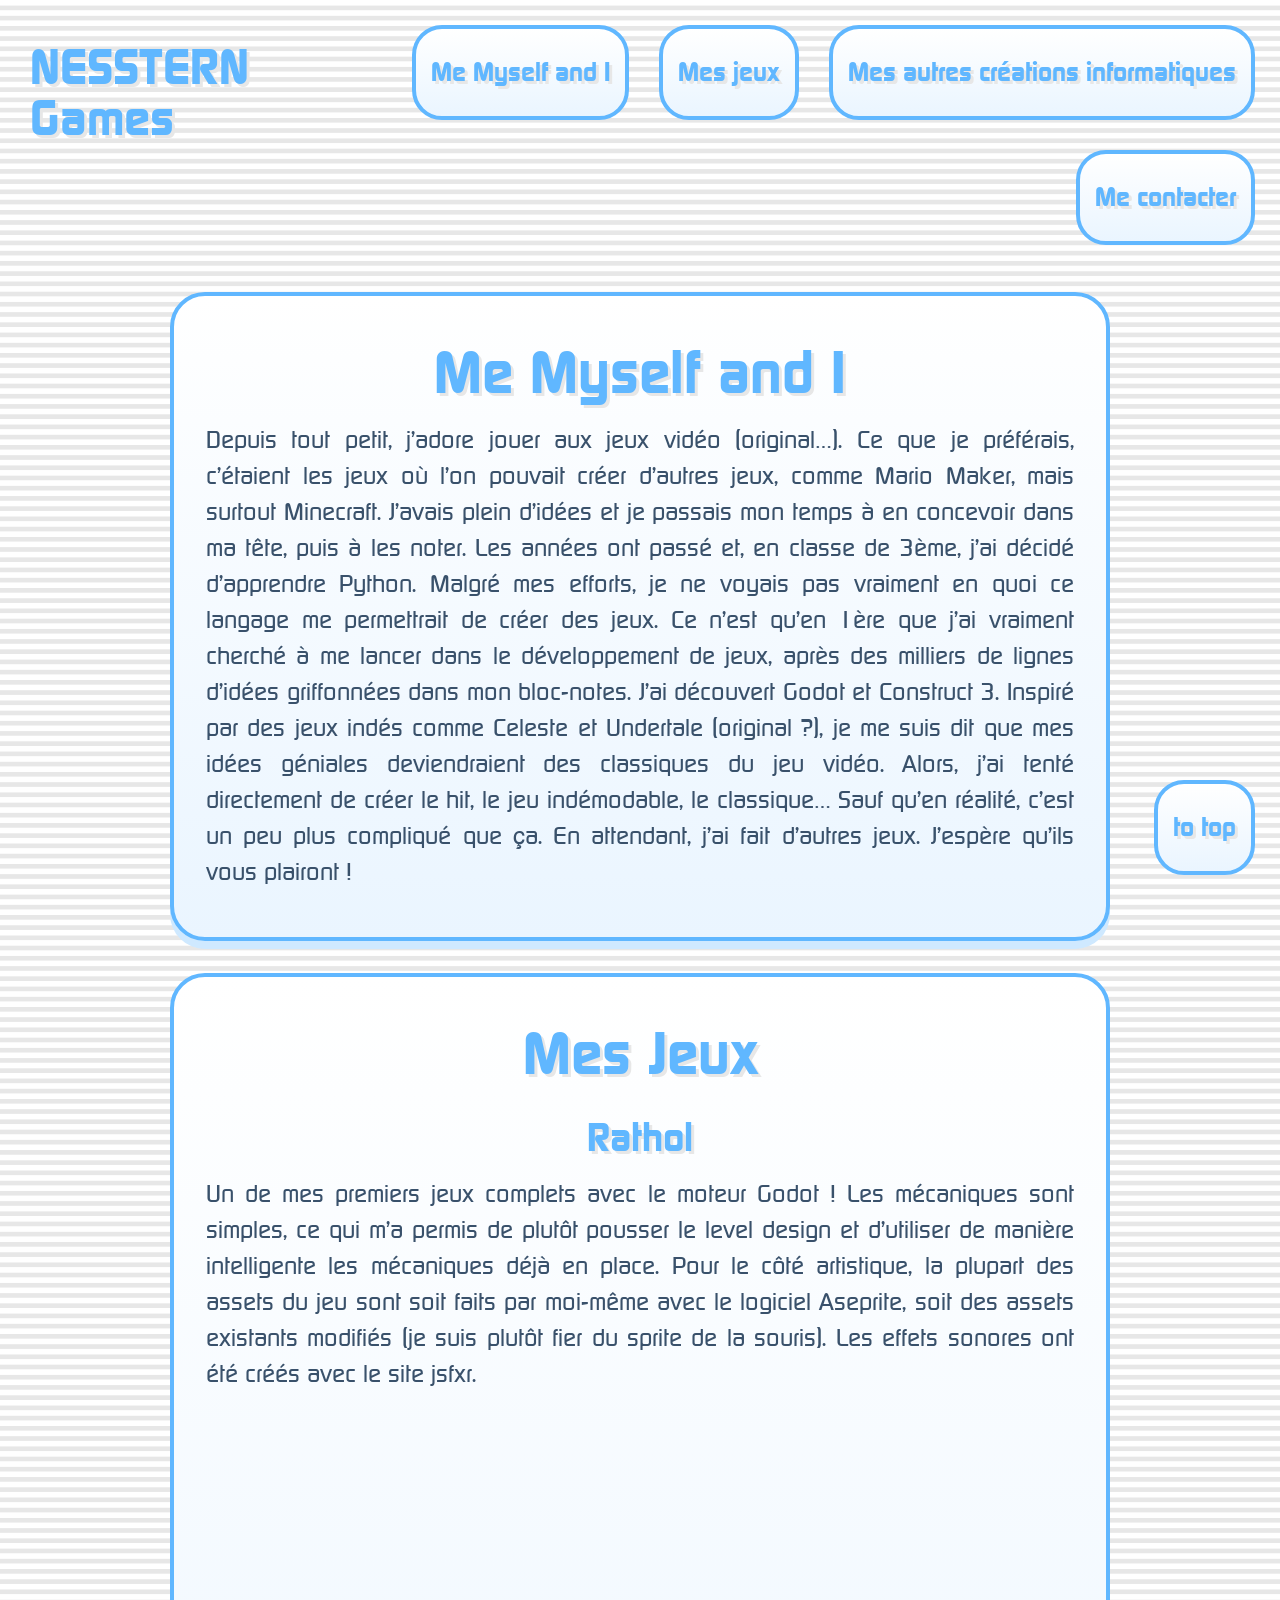
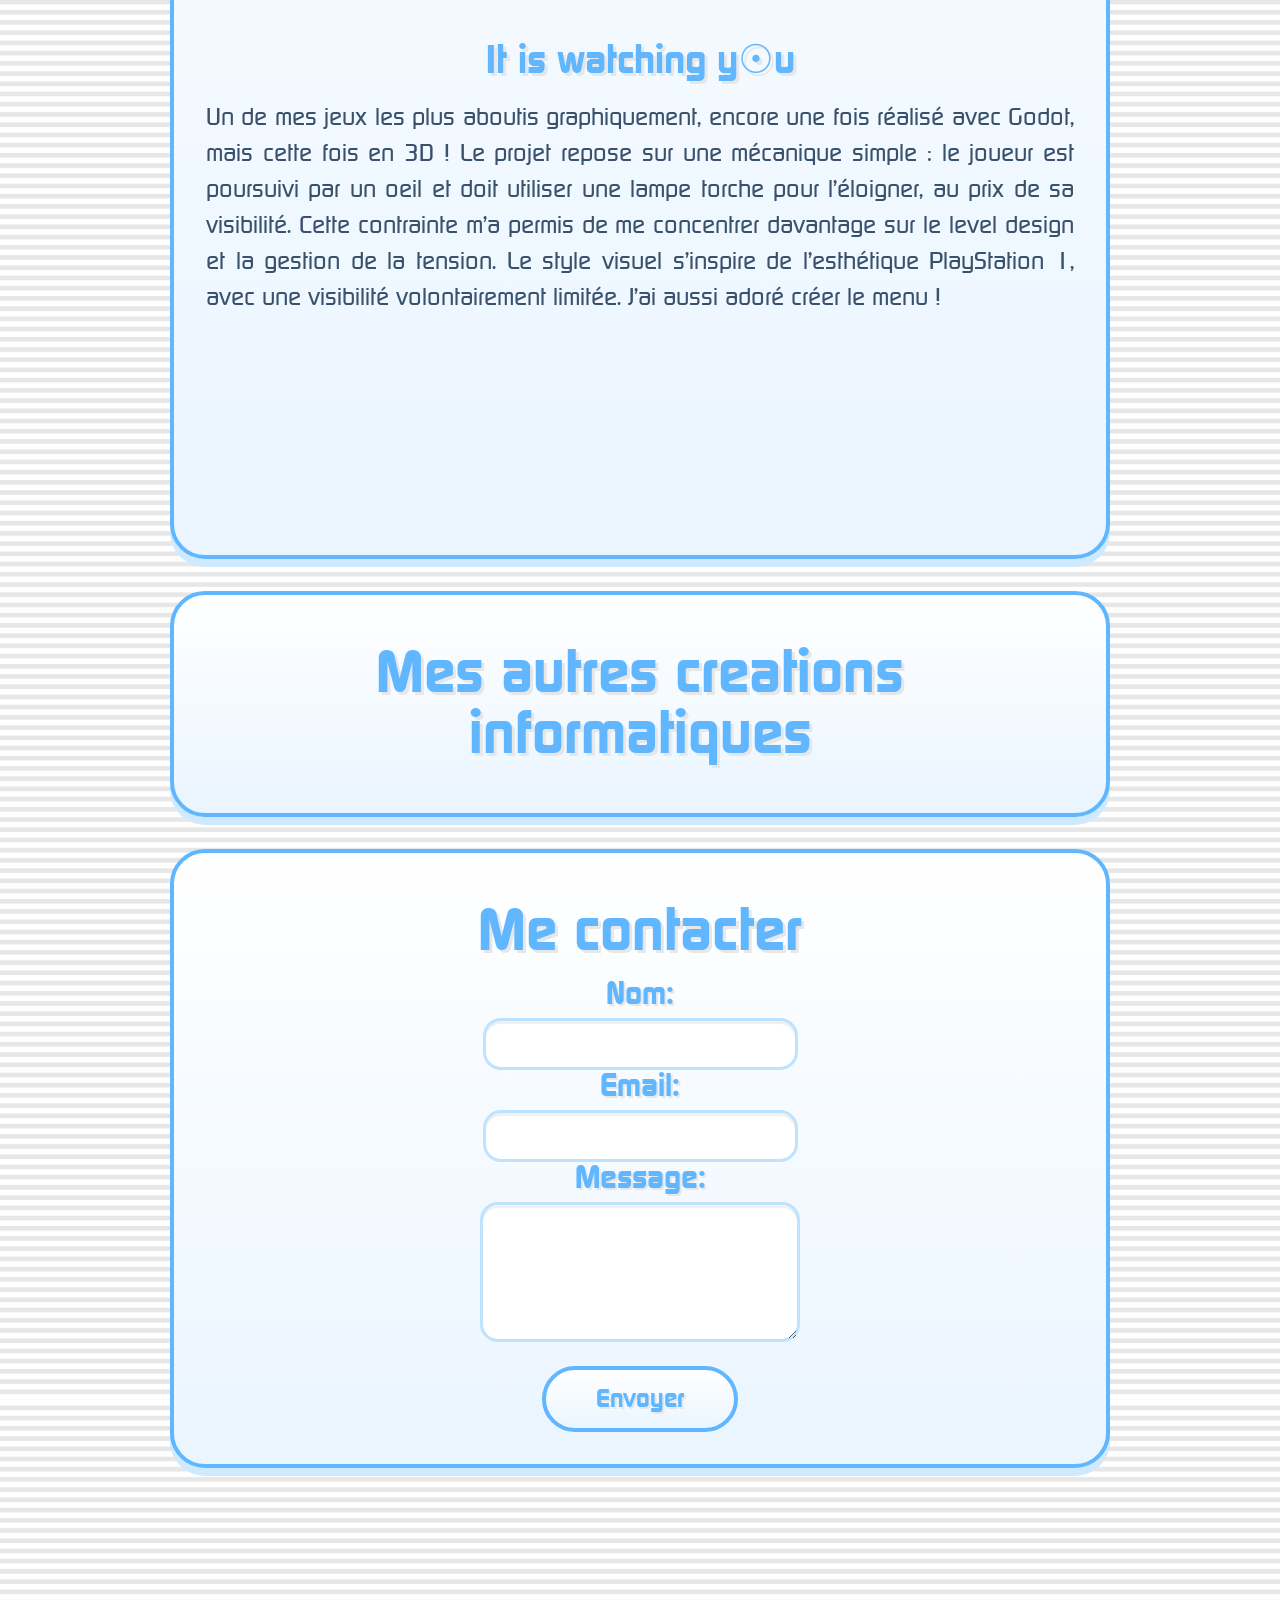
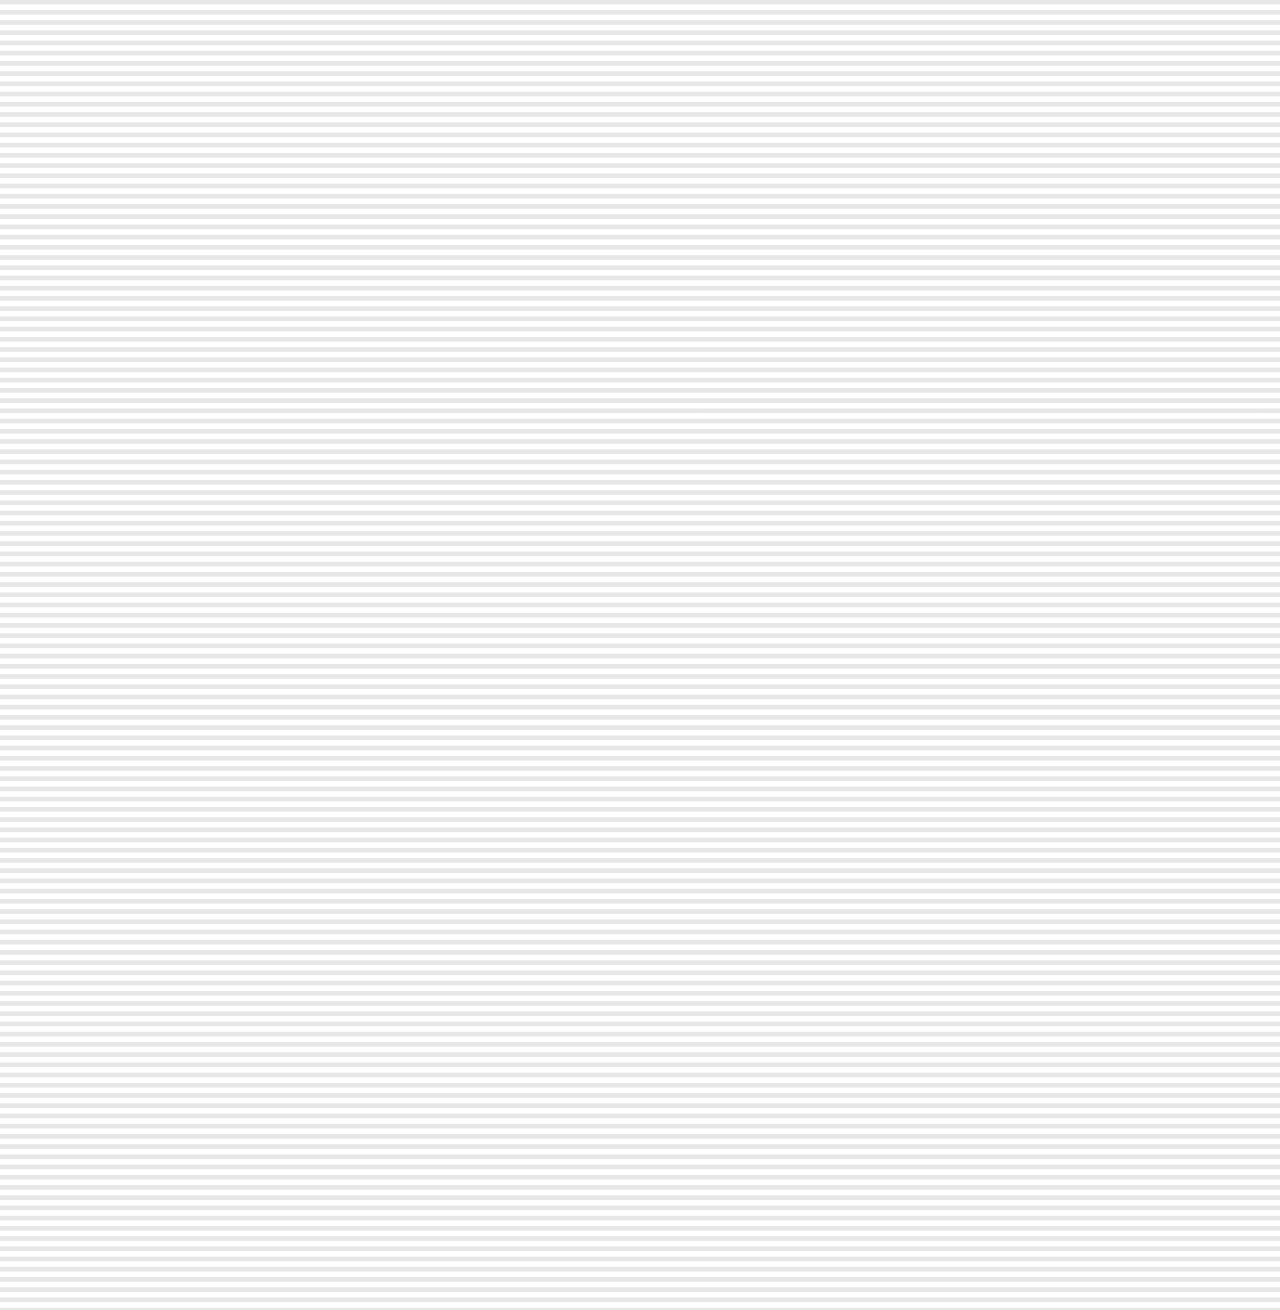
==== index.html @ e477e2e2 "Centered H3" ====
<!DOCTYPE html>
<html>
<head>
	<title>NESSTERN Games</title>
	<link href="amoeba.css" rel="stylesheet" type="text/css" media="all">
	<meta name="viewport" content="width=device-width, initial-scale=1">
	<link rel="icon" type="x-icon" href="Assets/Favicon/favicon (1).ico">
	<meta charset="utf-8">
</head>



<body>

<header id="top">

<div>NESSTERN Games</div>

<nav>
	<a href="#Me-Myself-and-I">Me Myself and I</a>
	<a href="#mes-jeux">Mes jeux</a>
	<a href="#autres-creations">Mes autres créations informatiques</a>
	<a href="#me_contacter">Me contacter</a> 
</nav>

</header>



<main>


<section id="Me-Myself-and-I"> 

	<h1>Me Myself and I</h1>
	
	<p>Depuis tout petit, j’adore jouer aux jeux vidéo (original…). Ce que je préférais, c’étaient les jeux où l’on pouvait créer d’autres jeux, comme Mario Maker, mais surtout Minecraft. J’avais plein d’idées et je passais mon temps à en concevoir dans ma tête, puis à les noter.
Les années ont passé et, en classe de 3ème, j’ai décidé d’apprendre Python. Malgré mes efforts, je ne voyais pas vraiment en quoi ce langage me permettrait de créer des jeux. Ce n’est qu’en 1ère que j’ai vraiment cherché à me lancer dans le développement de jeux, après des milliers de lignes d’idées griffonnées dans mon bloc-notes.
J’ai découvert Godot et Construct 3. Inspiré par des jeux indés comme Celeste et Undertale (original ?), je me suis dit que mes idées géniales deviendraient des classiques du jeu vidéo. Alors, j’ai tenté directement de créer le hit, le jeu indémodable, le classique… Sauf qu’en réalité, c’est un peu plus compliqué que ça.
En attendant, j’ai fait d’autres jeux. J’espère qu’ils vous plairont !
</p>
	
</section>

<section id="mes-jeux">

	<h1>Mes Jeux</h1>

	<div class="mes-jeux-contenu">

		<div>
			<h3>Rathol</h3>
			<p>
				Un de mes premiers jeux complets avec le moteur Godot ! 
				Les mécaniques sont simples, ce qui m’a permis de plutôt pousser le level design et 
				d’utiliser de manière intelligente les mécaniques déjà en place. Pour le côté artistique, 
				la plupart des assets du jeu sont soit faits par moi-même avec le logiciel Aseprite, 
				soit des assets existants modifiés (je suis plutôt fier du sprite de la souris). Les effets sonores ont été créés avec le site jsfxr.

			</p>
		</div>
		
		<div class="zone-iframe">
			<iframe frameborder="0"
				src="https://itch.io/embed/4174439?linkback=true&amp;border_width=4&amp;fg_color=39516b&amp;link_color=60B7FF&amp;border_color=60B7FF" 
				width="558" 
				height="173">
				<a href="https://nesstern.itch.io/test-horror">It is watching y☉u by NESSTERN</a></iframe>
			</iframe>
		
		</div>
		<div>
			<h3>It is watching y☉u</h3>
			<p>
				Un de mes jeux les plus aboutis graphiquement, encore une fois réalisé avec Godot, mais cette fois en 3D !
				Le projet repose sur une mécanique simple : le joueur est poursuivi par un oeil et doit utiliser une lampe torche pour l’éloigner, 
				au prix de sa visibilité. Cette contrainte m’a permis de me concentrer davantage sur le level design et la gestion de la tension. 
				Le style visuel s’inspire de l’esthétique PlayStation 1, avec une visibilité volontairement limitée. J’ai aussi adoré créer le menu !
			</p>
		</div>
		
		<div class="zone-iframe">
			<iframe frameborder="0" 
			src="https://itch.io/embed/4100486?linkback=true&amp;border_width=4&amp;fg_color=39516b&amp;link_color=60B7FF&amp;border_color=60B7FF" 
			width="558" 
			height="173">
			<a href="https://nesstern.itch.io/test-horror">It is watching y☉u by NESSTERN</a></iframe>
		</div>


	</div>


</section>

<section id="autres-creations">
	<h1>Mes autres creations informatiques</h1>



</section>

<section id="me_contacter">
	<h1>Me contacter</h1>
	<!-- modify this form HTML and place wherever you want your form -->
	<form
	action="https://formspree.io/f/xojnvwyr"
	method="POST"
	>
	<label>
		Nom:
		<input type="nom" name="nom" autocomplete="off">
	</label>
	<label>
		Email:
		<input type="email" name="email" autocomplete="off">
	</label>
	<label>
		Message:
		<textarea type="message" name="message"></textarea>
	</label>
	<!-- your other form fields go here -->
	<button type="submit">Envoyer</button>
	</form>
</section>

<div class="up"><a href="#top">to top</a></div>


</body>
</html>
---- amoeba.css ----
/* =========================
   FONTS
========================= */

@font-face {
	font-family: "WII_bold";
	src: url("Assets/Fonts/contb.ttf") format("opentype");
}

@font-face {
	font-family: "WII_medium";
	src: url("Assets/Fonts/contm.ttf") format("opentype");
}

@font-face {
	font-family: "WII_small";
	src: url("Assets/Fonts/contl.ttf") format("opentype");
}

@font-face {
	font-family: "Crystal";
	src: url("Assets/Fonts/Crystal Radio Kit.otf") format("opentype");
}


/* =========================
   GLOBAL / RESET
========================= */

* {
	box-sizing: border-box;
}

html {
	scroll-behavior: smooth;
}

body {
	margin: 0;
	padding: 0;
	min-height: 500vh;

	font-family: "WII_medium", serif;
	color: #39516b;
	text-align: justify;

	background-color: #fefaf7;
	background-image: url("Assets/Backgrounds/css-pattern-by-magicpattern (4).png");

	cursor: url("Assets/Cursors/Normal Select.cur"), pointer;
}

img {
	max-width: 100%;
	transition: transform 0.2s ease;
}

img:hover {
	transform: scale(1.25);
}



/* =========================
   SCROLLBAR
========================= */

*::-webkit-scrollbar {
	display: none;
	width: 15px;
	cursor: url("Assets/Cursors/Diagonal Resize 1.cur"), pointer;
}

*::-webkit-scrollbar-track {
	background: #f2f2f2;
}

*::-webkit-scrollbar-thumb {
	background-color: #60B7FF;
}

.zone-iframe iframe {
    cursor: url("Assets/Cursors/Normal\ Select.cur"), auto;
}

/* =========================
   LAYOUT
========================= */

main {
	margin: 10px auto;
	max-width: 60rem;
}

header {
	display: flex;
	justify-content: space-between;
	margin: 10px;
	max-width: calc(100% - 20px);

	font-family: "WII_bold";
	font-size: 50px;
	font-weight: normal;
	color: #60B7FF;
}

header div {
	margin: 32.5px 10px 0 20px;
	text-shadow: 3px 3px #e7e7e7;
}

nav {
	display: flex;
	flex-wrap: wrap;
	justify-content: flex-end;
	text-align: right;
}

footer {
	margin: 2rem;
	padding: 5px 10px;
	font-size: 0.8em;
	text-align: center;
}

.mes-jeux-contenu {
    display: flex;
    flex-direction: column;
    align-items: center; /* Centre horizontalement */
    gap: 20px; /* Espacement entre les éléments */
}

.zone-iframe {
    display: flex;
    justify-content: center; /* Centre horizontalement l'iframe */
    width: 100%;
}

.zone-iframe iframe {
    display: block; /* Évite les espaces en bas */
}


/* =========================
   SECTIONS – WII CHANNEL CARD
========================= */

section {
	margin: 2em auto;
	padding: 2rem;
	max-width: calc(100% - 20px);
	border-radius: 35px;
	background: linear-gradient(to bottom, #ffffff, #eaf5ff);
	border: 4px solid #60B7FF;

	box-shadow:
		0 8px 0 #cfe9ff,
		inset 0 2px 0 #ffffff;

	transition: transform 0.2s ease, box-shadow 0.2s ease;
}

section:hover {
	transform: translateY(-4px);
	box-shadow:
		0 12px 0 #cfe9ff,
		inset 0 2px 0 #ffffff;
}


form {
	cursor: url(Assets/Cursors/Handwriting.cur);
}

/* =========================
   NAV / BUTTONS
========================= */

nav a,
.up a {
	
	display: block;
	margin: 15px;
	padding: 30px 15px;

	font-family: "WII_bold";
	font-size: 26.5px;
	text-decoration: none;
	color: #60B7FF;

	border-radius: 30px;
	border: 4px solid #60B7FF;
	background: linear-gradient(to bottom, #ffffff, #eaf5ff);

	text-shadow: 3px 3px #e7e7e7;

	cursor: url("Assets/Cursors/Help Select.cur"), pointer;
}


.up {
	position: fixed;
	bottom: 10px;
	right: 10px;
}


.up a {
	cursor: url("Assets/Cursors/Alternate Select.cur"), pointer;
}

.up:active, nav a:active{
	transform: translateY(4px);
}


/* =========================
   TYPOGRAPHY
========================= */

h1, h2, h3, h4, h5, h6,
p, table, details, cite, pre, blockquote {
	margin: 1rem 0;
}

h1, h2, h3 {
	font-family: "WII_bold";
	font-weight: normal;
	color: #60B7FF;
	text-shadow: 3px 3px #e7e7e7;
}

h1 {
	font-size: 3.75em;
	text-align: center;
}

h2 {
	font-size: 3em;
	color: #39516b;
}

h3 { font-size: 2.5em; text-align: center;}
h4 { font-size: 1.5em; }
h5 { font-size: 1.25em; }
h6 { font-size: 1em; }

p, ul, ol, dl, table {
	font-family: "WII_medium";
	font-size: 1.5rem;
	line-height: 1.5;
}

a {
	font-size: 1.25em;
	color: #39516b;
	padding: 2px 4px;
	cursor: url("Assets/Cursors/Help Select.cur"), pointer;
}

a:hover {
	background: #60B7FF;
	color: #ffffff;
	text-shadow: 3px 3px #60B7FF;
}


/* =========================
   LISTS
========================= */

ul, ol {
	margin: 1rem 0 1rem 1.5rem;
}

ul ul,
ol ol {
	margin-left: 2rem;
}

dt {
	padding: 0.25rem 0.5rem;
	color: #ffffff;
	background: linear-gradient(to right, #39516b, #f2f2f2);
}

dd {
	padding: 1rem;
}


/* =========================
   CONTENT ELEMENTS
========================= */

#mes-jeux,
#Me-Myself-and-I,
#top,
#autres-creations,
#me_contacter {
	scroll-margin-top: 20px;
}

blockquote {
	padding-left: 1rem;
	border-left: 3px solid #39516b;
}

cite {
	display: block;
	text-align: right;
}

code, pre {
	background-color: #39516b;
	color: #f2f2f2;
}

code {
	padding: 2px 4px;
	font-family: "Courier New", monospace;
}

pre {
	padding: 1em;
	overflow-x: auto;
}

details {
	padding: 1em;
	border: 1px solid #7d7d7d;
}

details p {
	margin: 0.5rem 0 0 2rem;
}


/* =========================
   FLEX GRID
========================= */

.flex-box {
	display: flex;
	flex-wrap: wrap;
	align-items: flex-start;
	margin: 0 auto;
	padding: 0;
}

.flex-box section {
	margin: 1em;
}

.full { flex: 1 1 100%; }
.half { flex: 1 1 calc(50% - 2em); }
.third { flex: 1 1 calc(33% - 2em); }
.twothird { flex: 1 1 calc(66% - 2em); }
.quarter { flex: 1 1 calc(25% - 2em); }
.threequarter { flex: 1 1 calc(75% - 2em); }


/* =========================
   JEU
========================= */



#me_contacter form {
	display: flex;
	flex-direction: column;
	align-items: center; /* centre tous les labels et le bouton */
}

#me_contacter label {
	cursor: url("Assets/Cursors/Normal\ Select.cur"), auto;
	display: flex;
	flex-direction: column; /* empile le texte du label au-dessus du champ */
	align-items: center;    /* centre horizontalement les champs */
	gap: 0.1rem;

	font-family: "WII_bold";
	font-size: 2rem;
	color: #60B7FF;
	text-shadow: 2px 2px #e7e7e7;
}

#me_contacter input,
#me_contacter textarea {
	cursor: url("Assets/Cursors/Handwriting.cur"), auto;
	width: 150%;       /* largeur uniforme */
	max-width: 400px; /* limite sur grand écran */
	margin-top: 0.4rem;
	padding: 12px 16px;

	border-radius: 18px;
	border: 3px solid #bfe3ff;
	background-color: #ffffff;

	font-family: "WII_medium";
	font-size: 1.1rem;
	color: #39516b;

	box-shadow: inset 0 3px 0 #f0f0f0;
	outline: none;
}

#me_contacter textarea {
	resize: vertical;
	min-height: 140px;
}


#me_contacter input:focus,
#me_contacter textarea:focus {
	cursor: url("Assets/Cursors/Text\ Select.cur"), auto;
	border-color: #60B7FF;
	box-shadow:
		inset 0 3px 0 #f0f0f0,
		0 0 0 3px #cfe9ff;
}



#me_contacter button {
	margin: 1.5rem auto 0;
	padding: 16px 50px;

	border-radius: 40px;
	border: 4px solid #60B7FF;

	background: linear-gradient(to bottom, #ffffff, #eaf5ff);

	font-family: "WII_bold";
	font-size: 1.6rem;
	color: #60B7FF;
	text-shadow: 2px 2px #e7e7e7;

	cursor: url("Assets/Cursors/cursor.cur"), auto;

}



#me_contacter button:active {
	transform: translateY(4px);
}

#me_contacter button:hover {
	background: #60B7FF;
	color: #ffffff;
	text-shadow: 3px 3px #60B7FF;
}
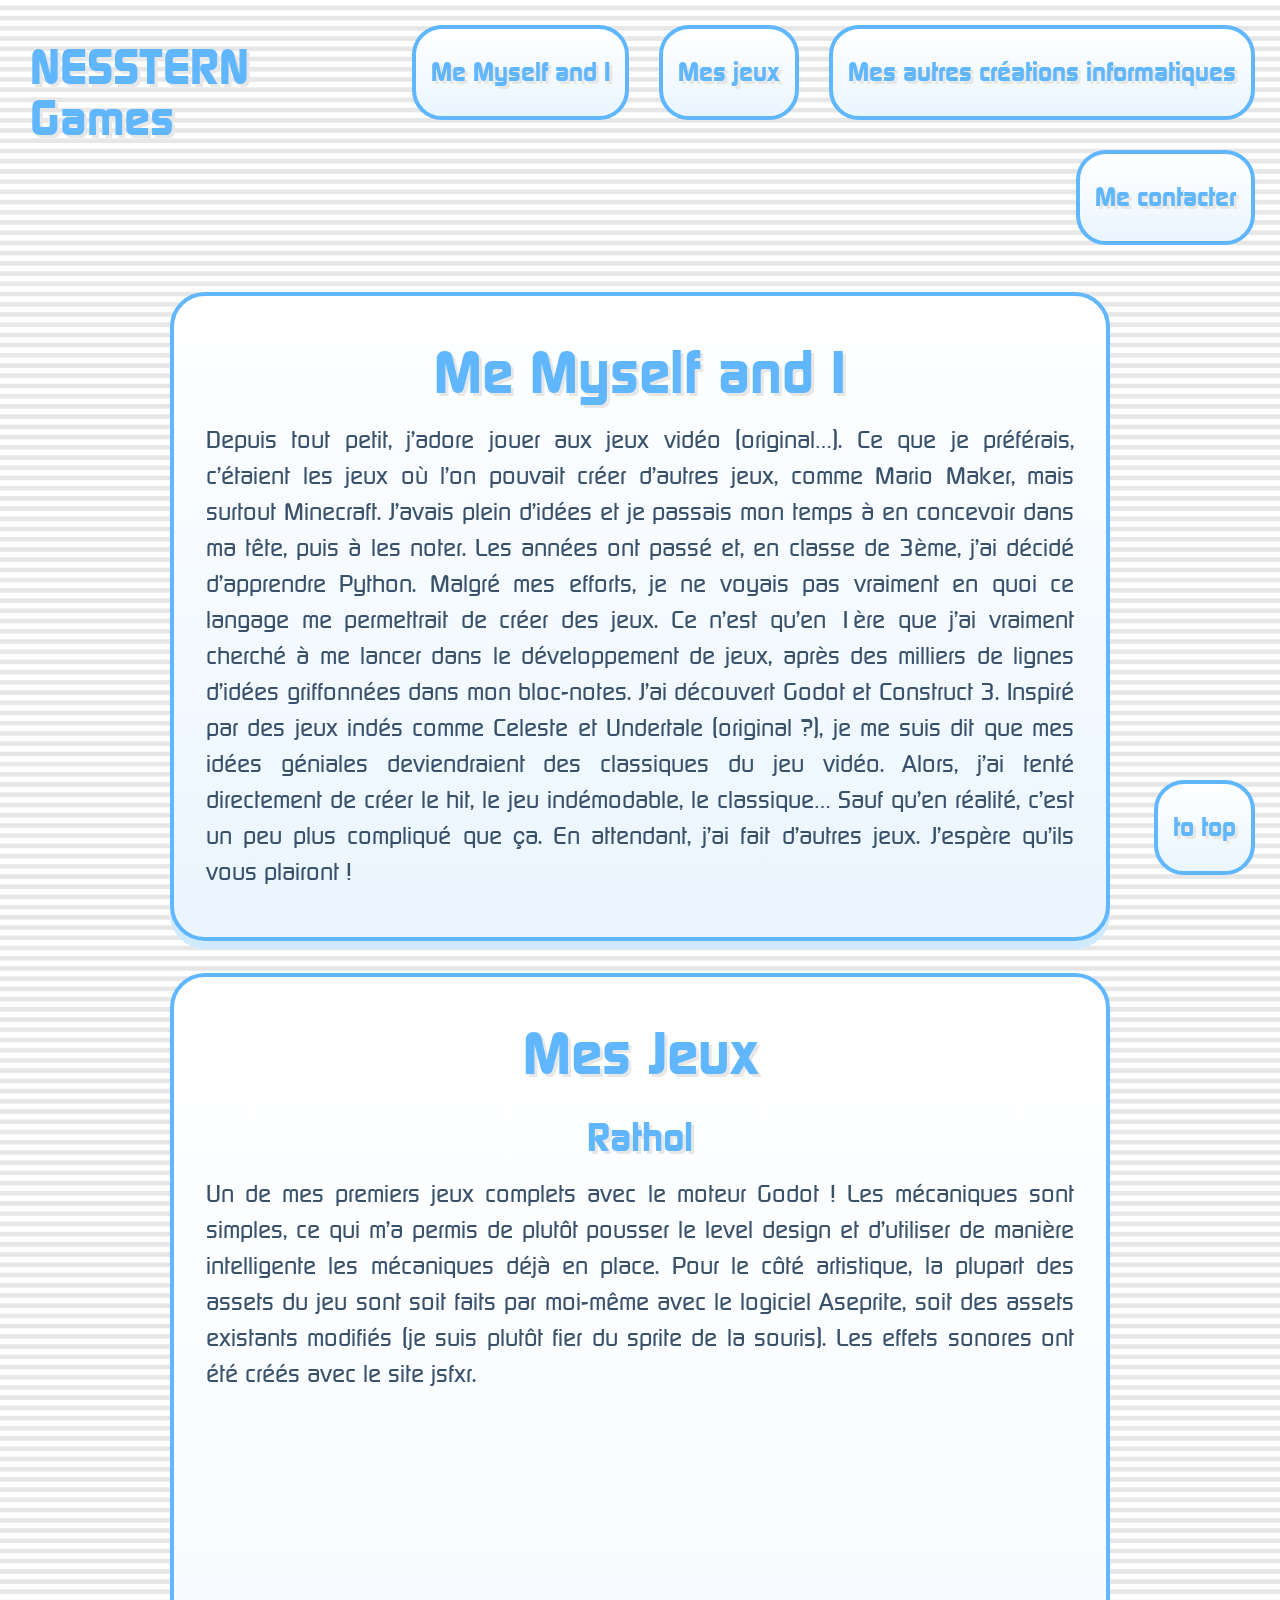
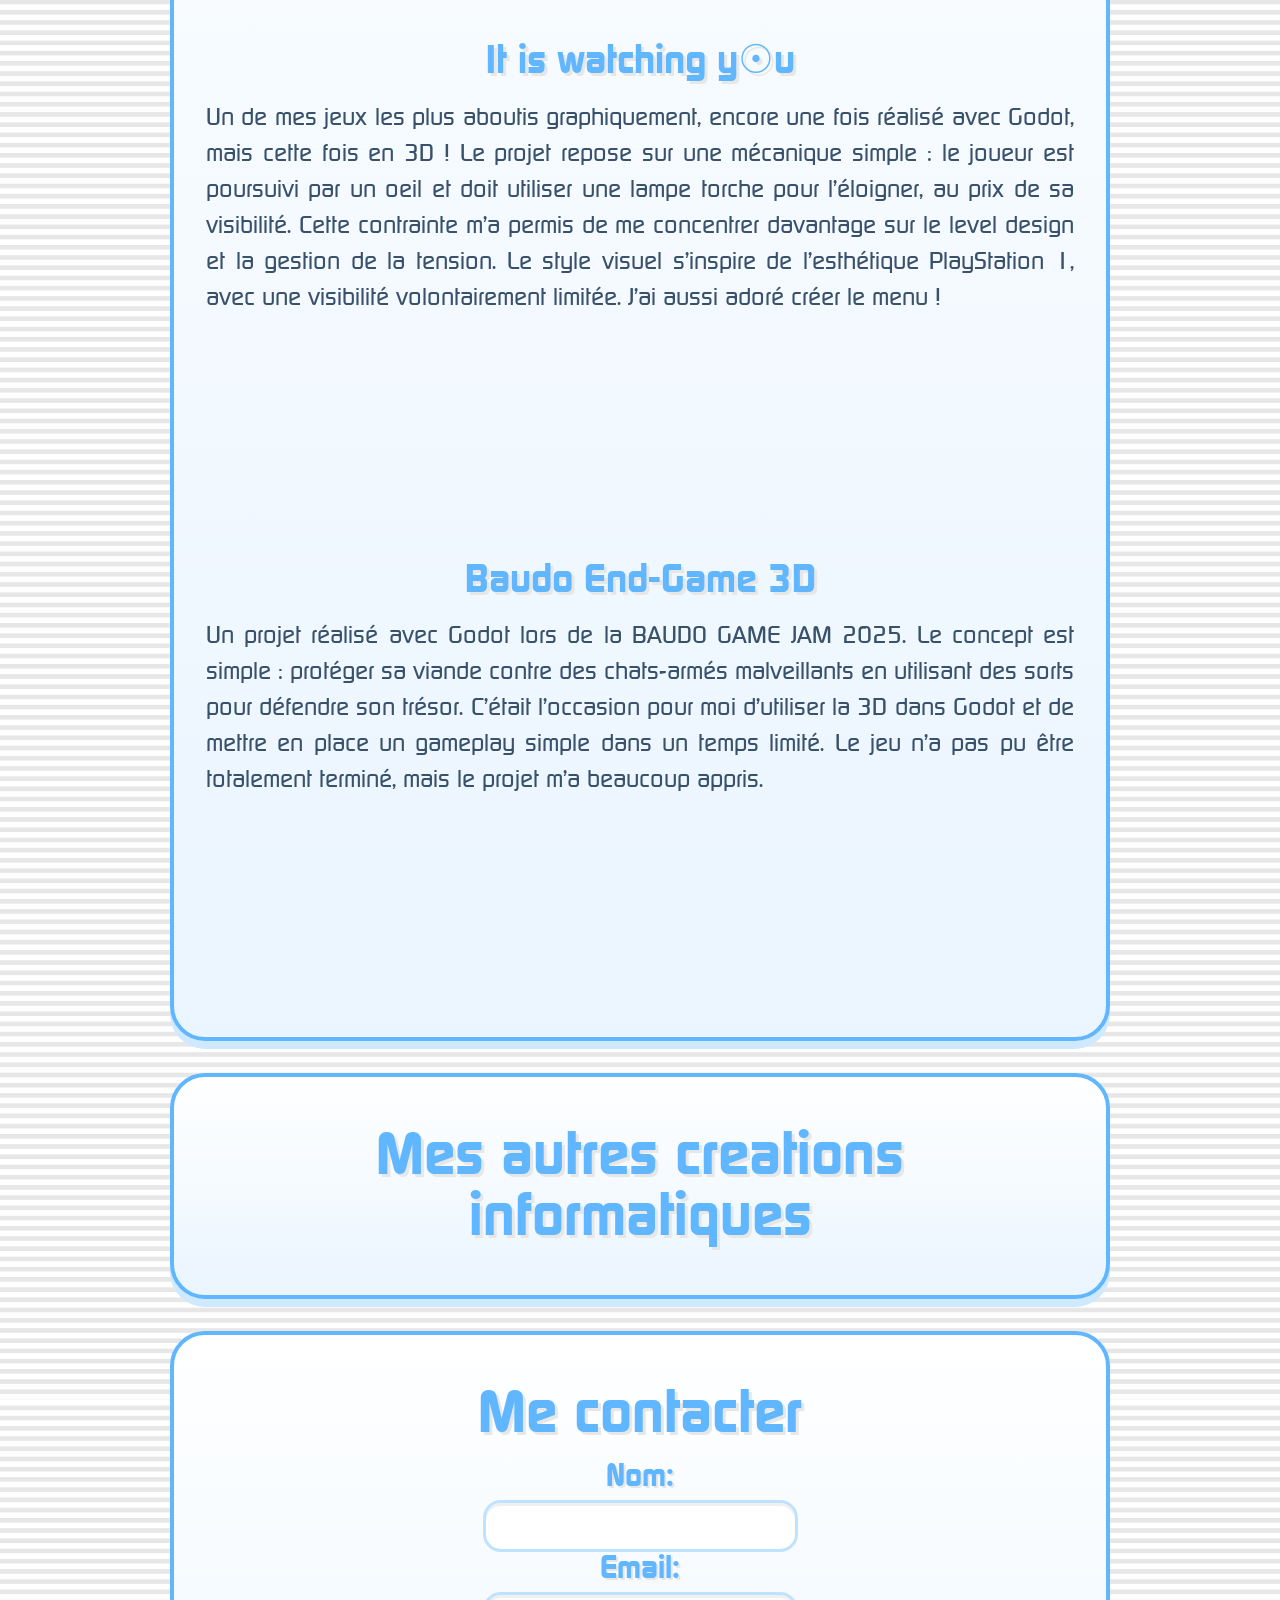
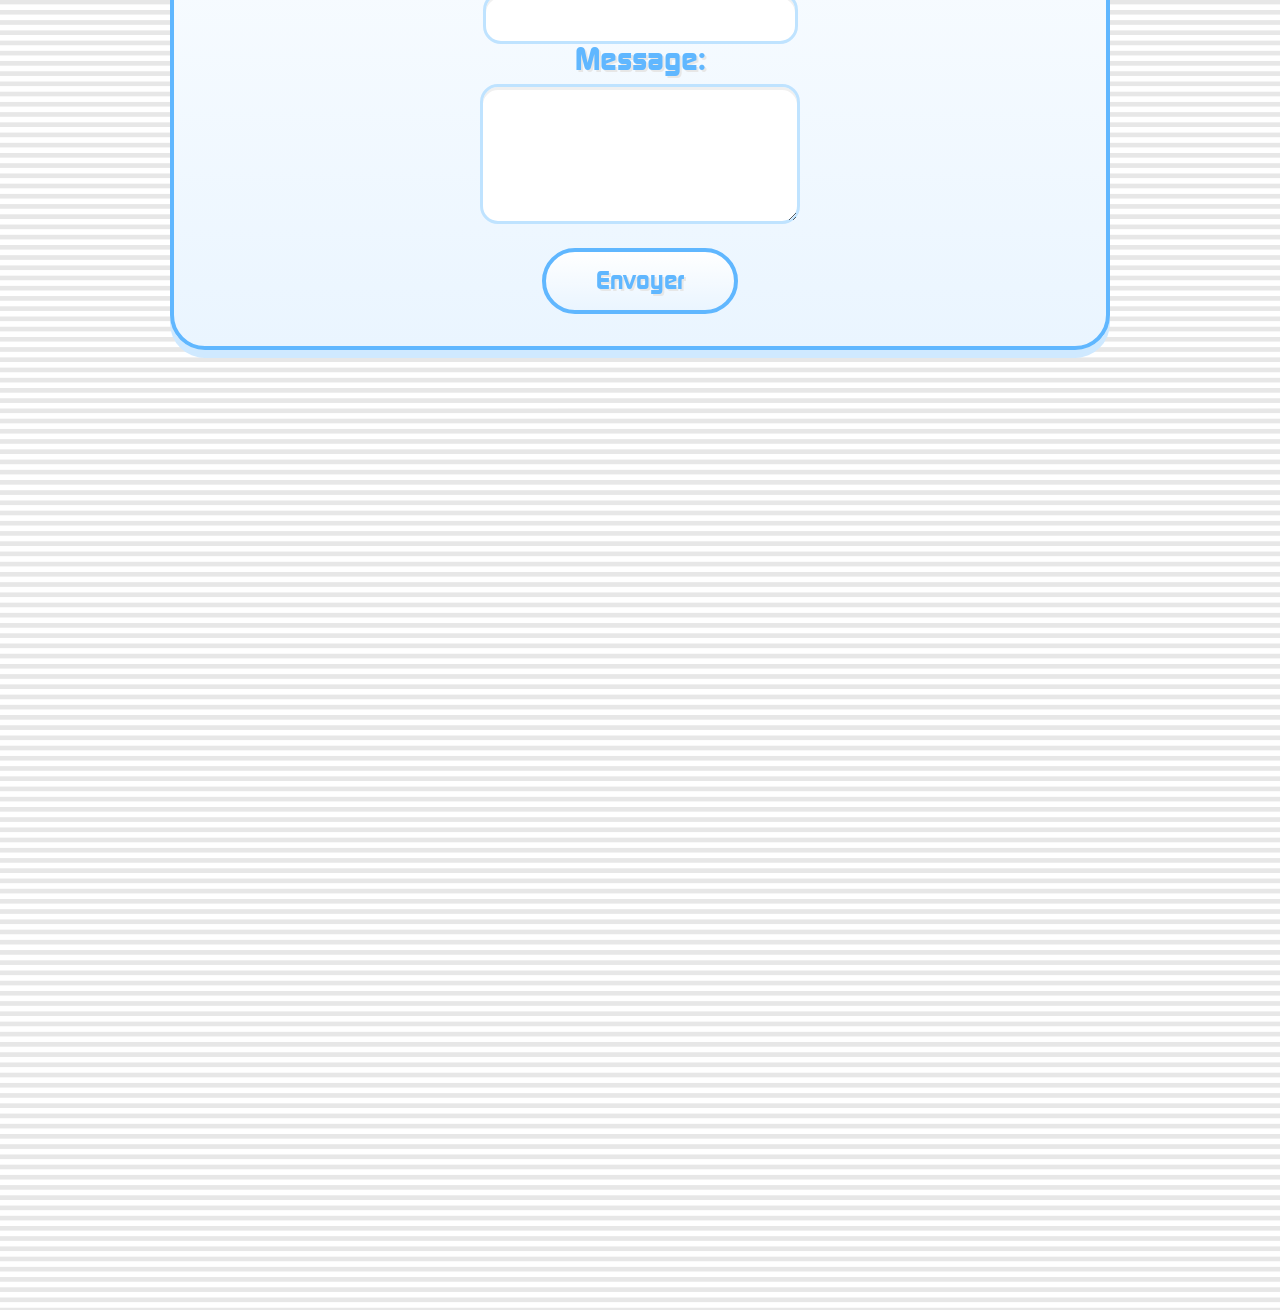
==== commit be73bc92: "Nouveau jeu" ====
--- a/index.html
+++ b/index.html
@@ -69,6 +69,7 @@
 			</iframe>
 		
 		</div>
+		
 		<div>
 			<h3>It is watching y☉u</h3>
 			<p>
@@ -87,6 +88,22 @@
 			<a href="https://nesstern.itch.io/test-horror">It is watching y☉u by NESSTERN</a></iframe>
 		</div>
 
+				<div>
+			<h3>Baudo End-Game 3D</h3>
+			<p>
+				Un projet réalisé avec Godot lors de la BAUDO GAME JAM 2025. Le concept est simple : protéger sa viande contre des chats-armés malveillants en utilisant des sorts pour défendre son trésor.
+				C’était l’occasion pour moi d’utiliser la 3D dans Godot et de mettre en place un gameplay simple dans un temps limité. Le jeu n’a pas pu être totalement terminé, mais le projet m’a beaucoup appris.
+			</p>
+		</div>
+		
+		<div class="zone-iframe">
+			<iframe frameborder="0" 
+			src="https://itch.io/embed/4317534?linkback=true&amp;border_width=4&amp;fg_color=39516b&amp;link_color=60B7FF&amp;border_color=60B7FF" 
+			width="558" 
+			height="173">
+			<a href="https://nesstern.itch.io/test-horror">It is watching y☉u by NESSTERN</a></iframe>
+		</div>
+
 
 	</div>
 
@@ -95,8 +112,6 @@
 
 <section id="autres-creations">
 	<h1>Mes autres creations informatiques</h1>
-
-
 
 </section>
 
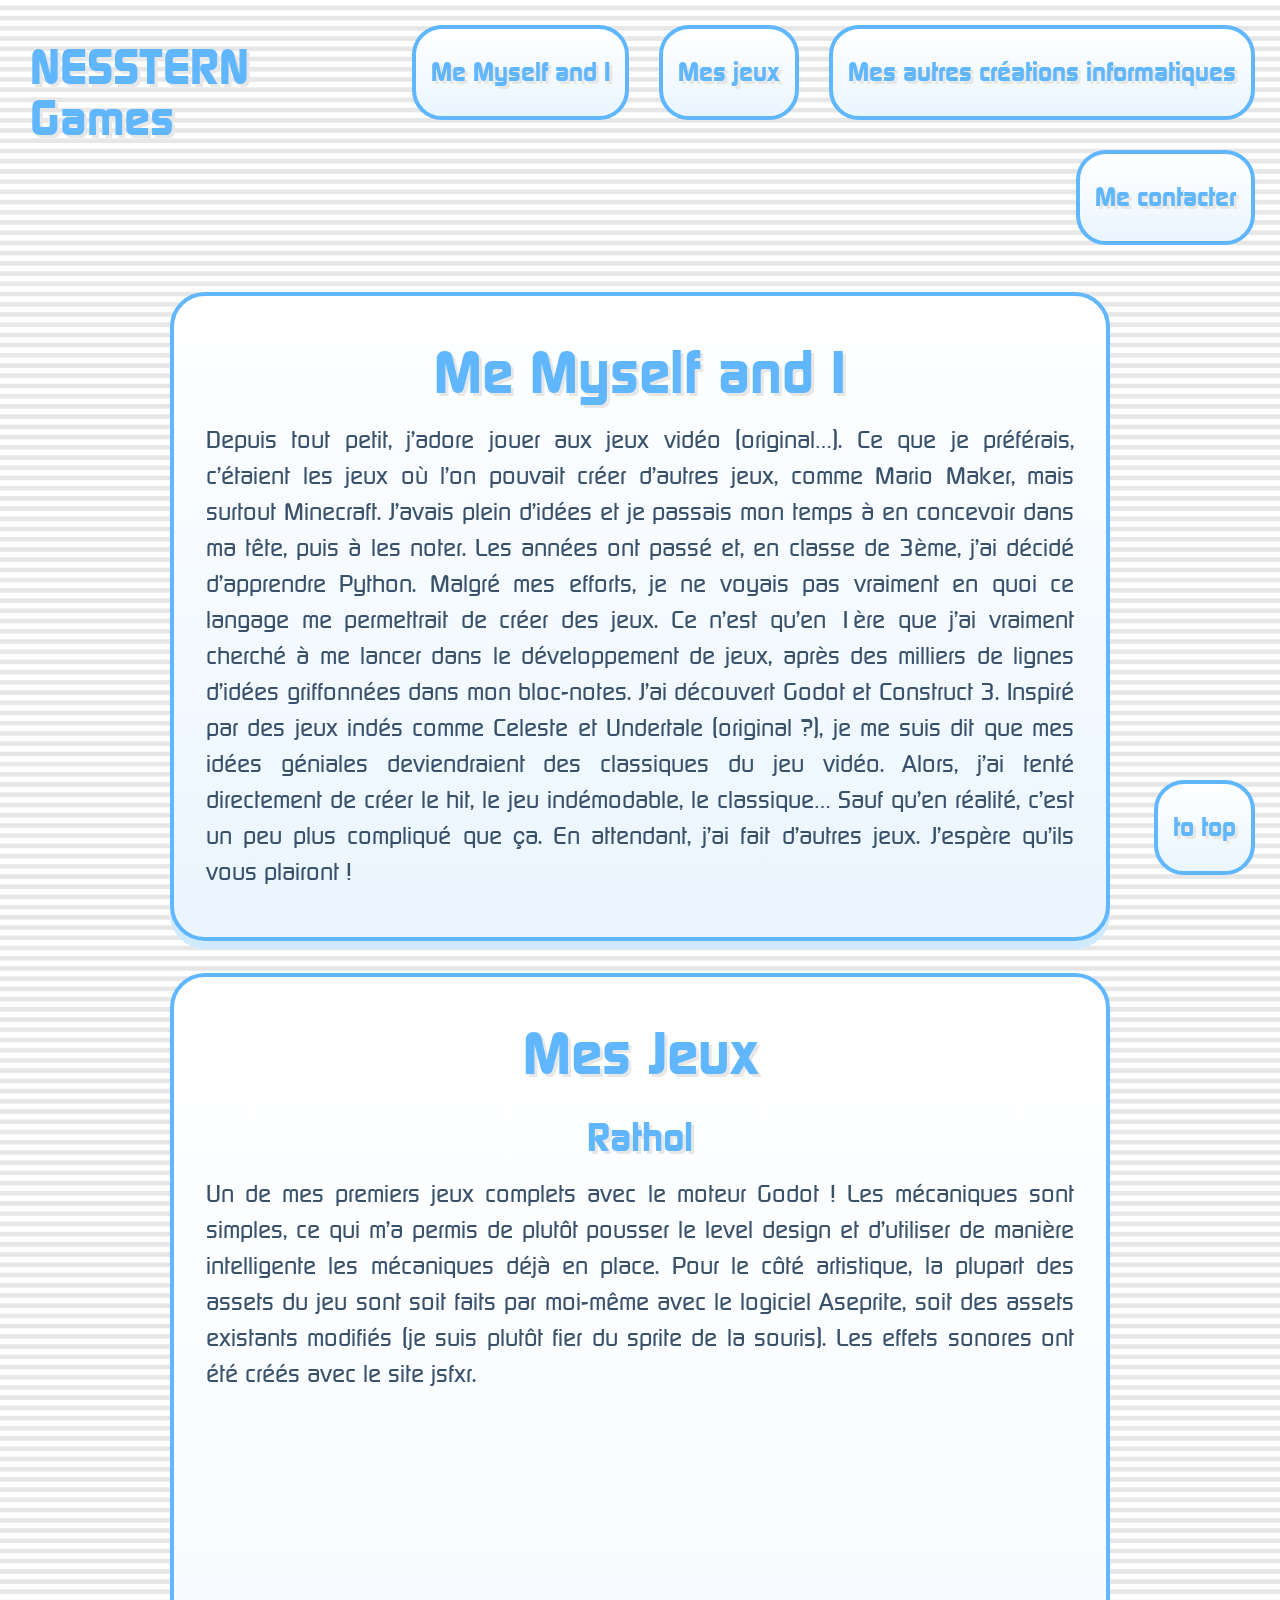
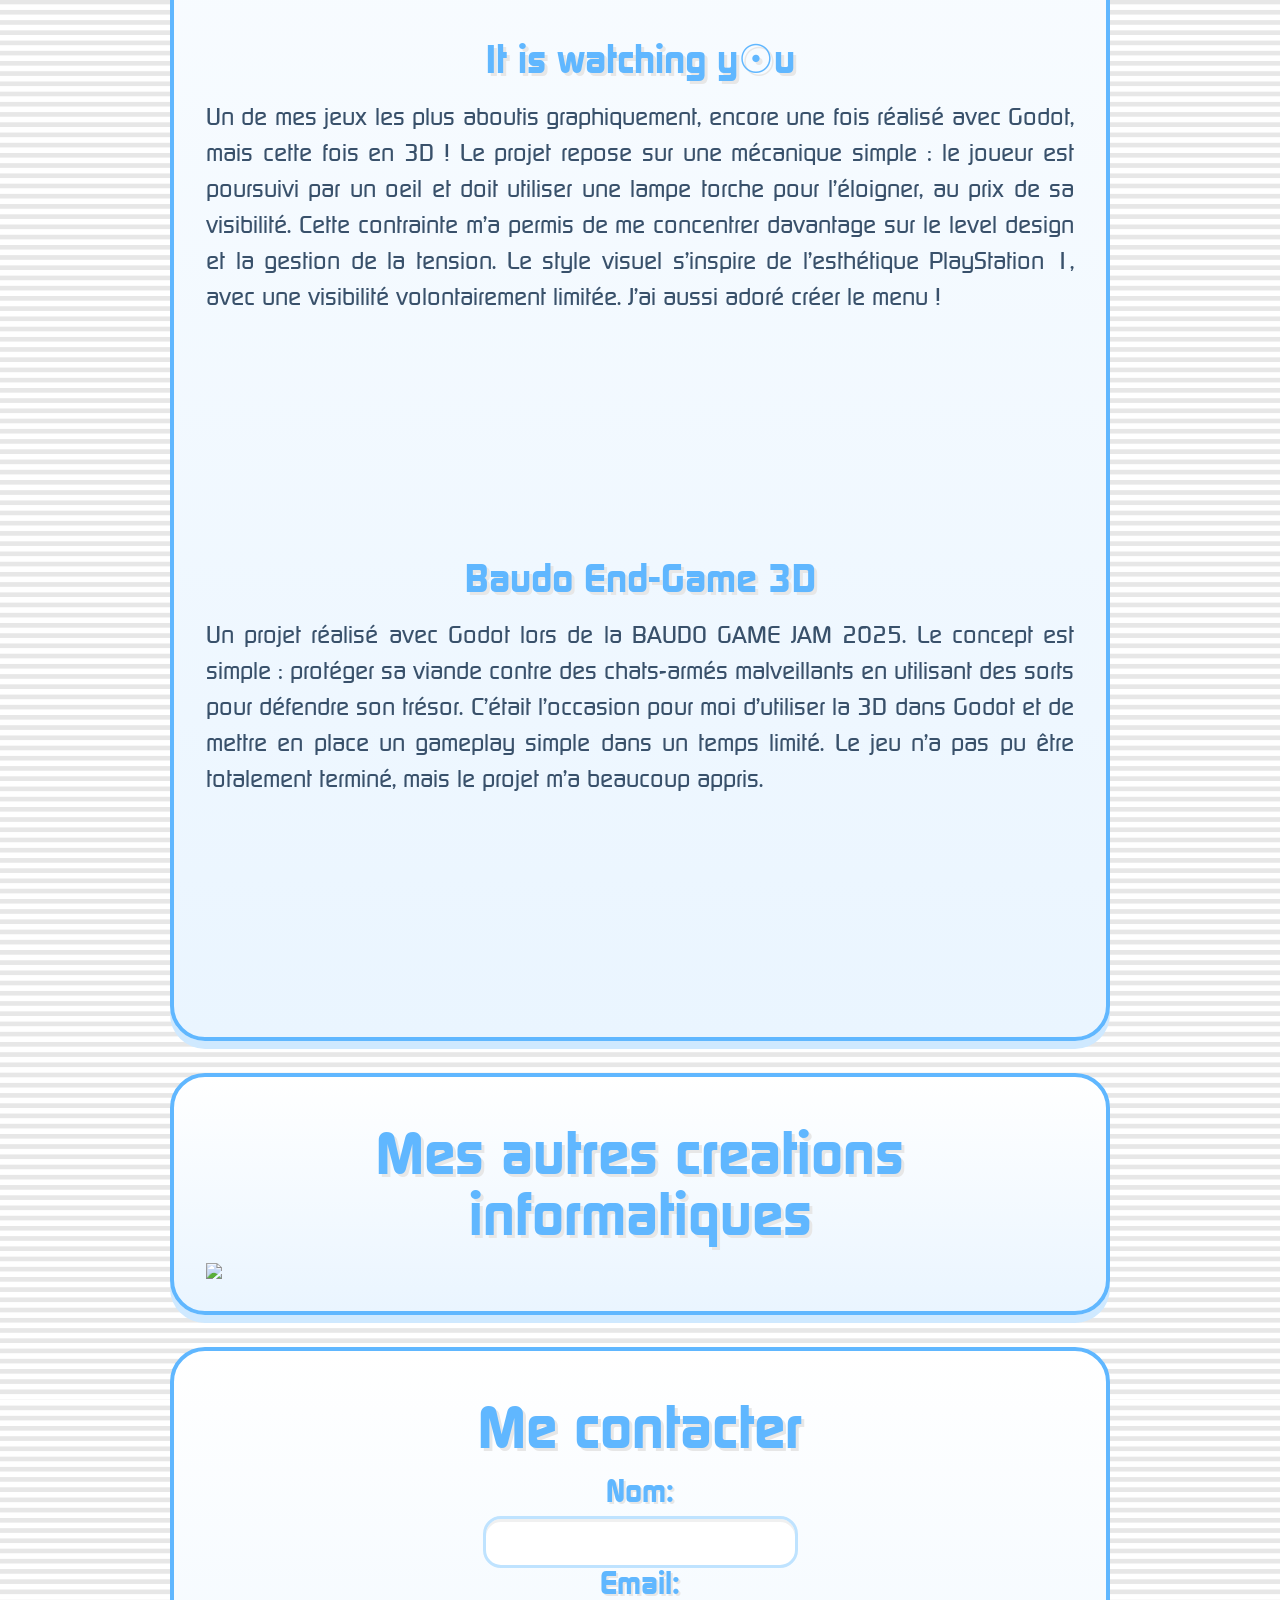
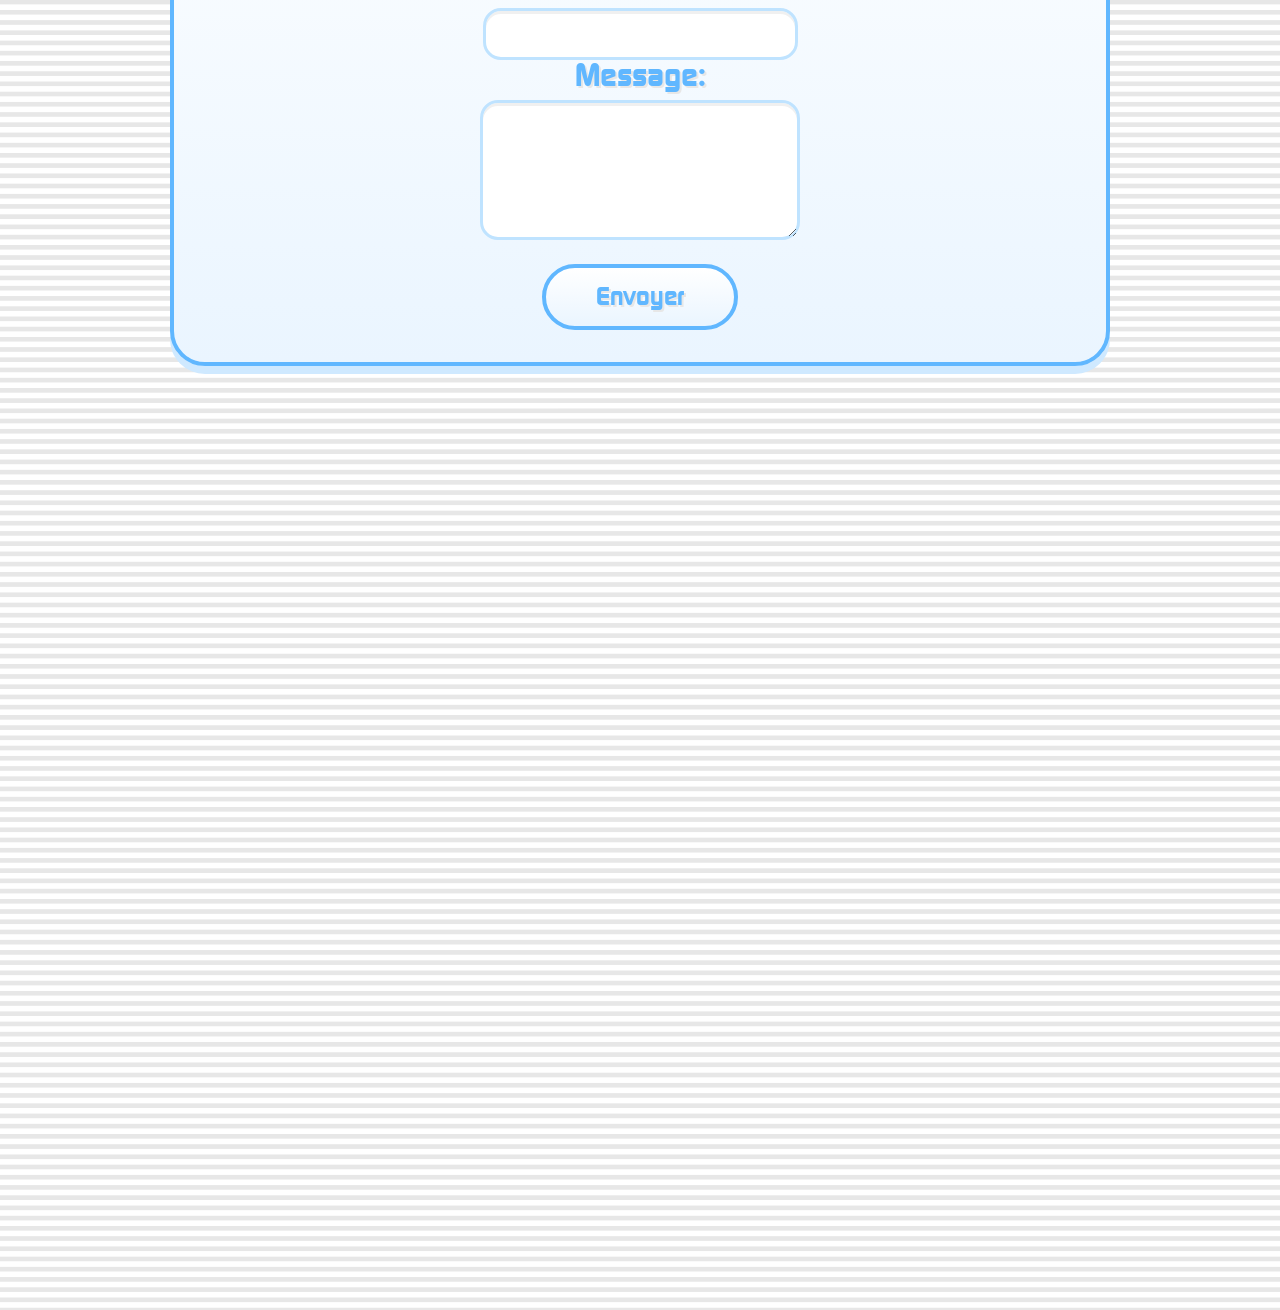
==== commit 802a4ae4: "en Construction gif" ====
--- a/index.html
+++ b/index.html
@@ -112,6 +112,7 @@
 
 <section id="autres-creations">
 	<h1>Mes autres creations informatiques</h1>
+	<img class="work-img" src="/Assets/Gifs/Under Construction Re GIF by KaoruHironaka.gif">
 
 </section>
 
--- a/amoeba.css
+++ b/amoeba.css
@@ -53,10 +53,13 @@
 img {
 	max-width: 100%;
 	transition: transform 0.2s ease;
+	display: block;
+    margin-left: auto;
+    margin-right: auto;
 }
 
 img:hover {
-	transform: scale(1.25);
+	transform: scale(1.15);
 }
 
 
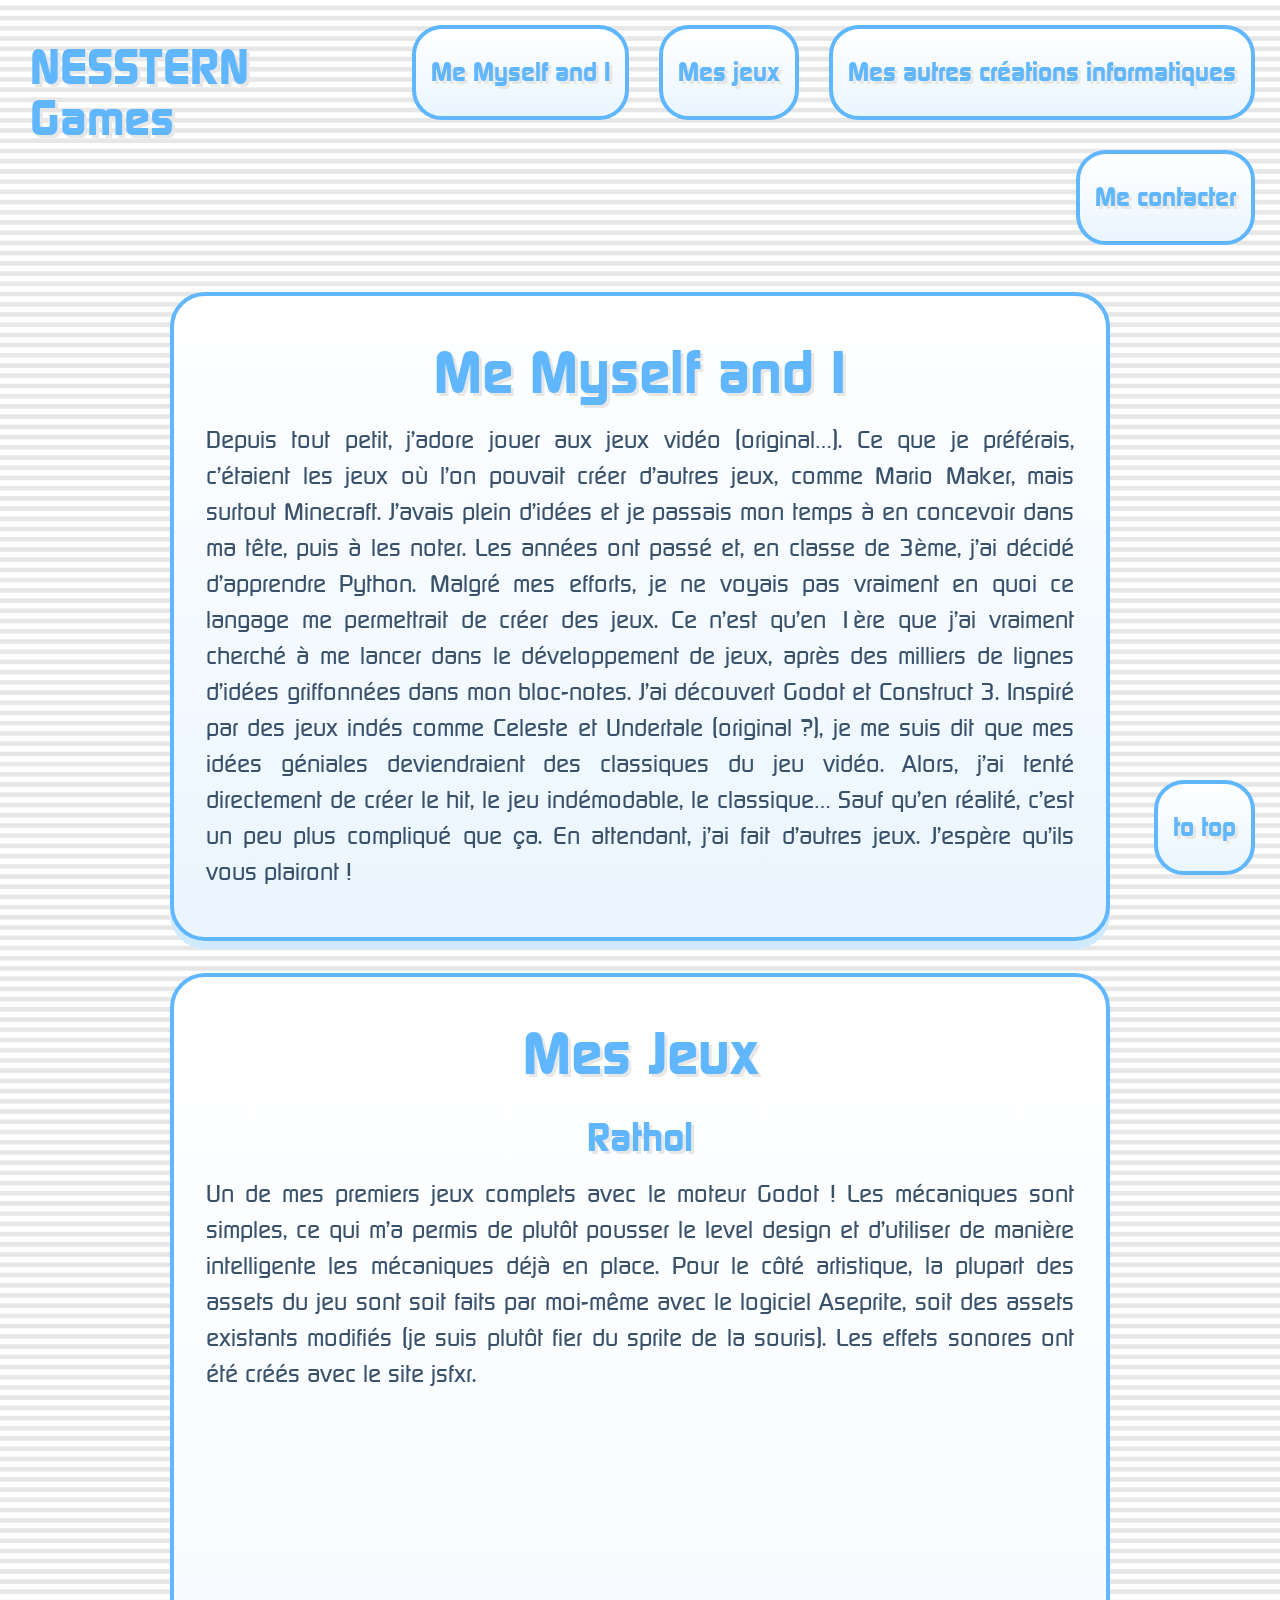
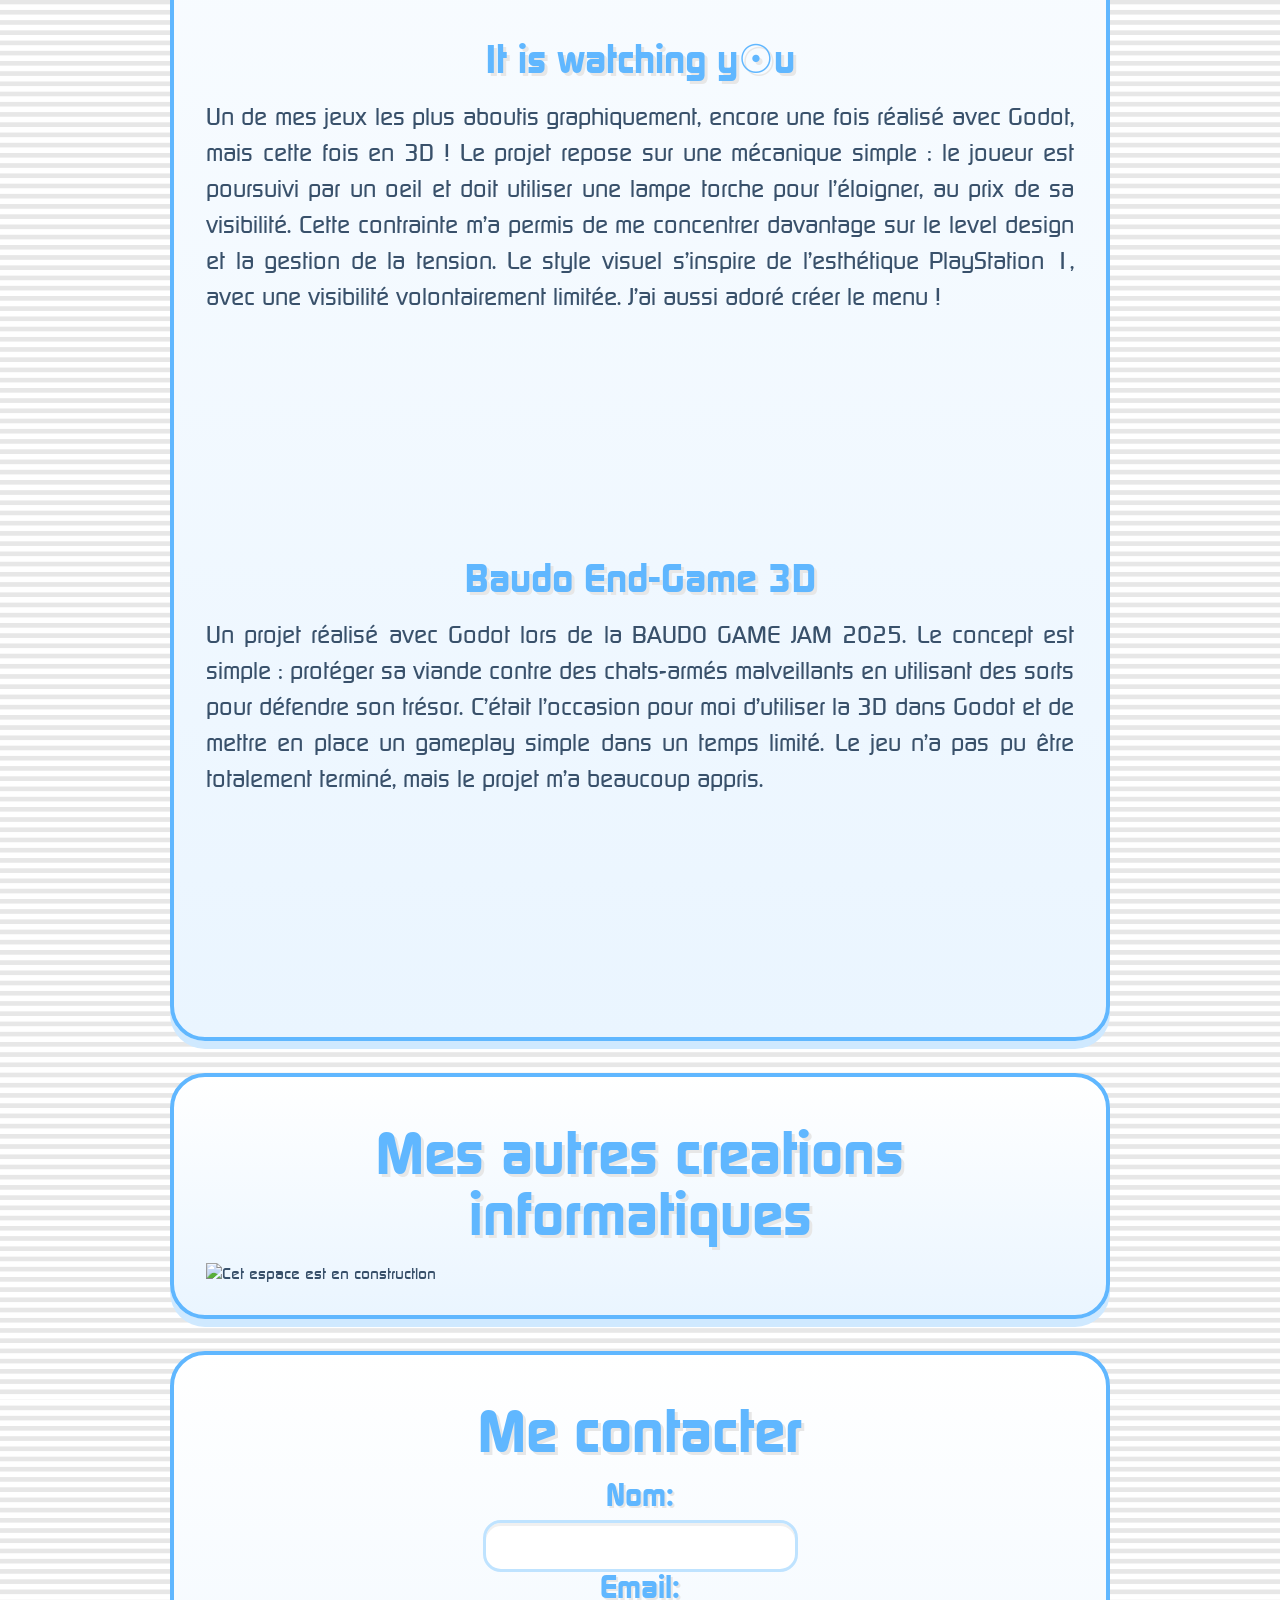
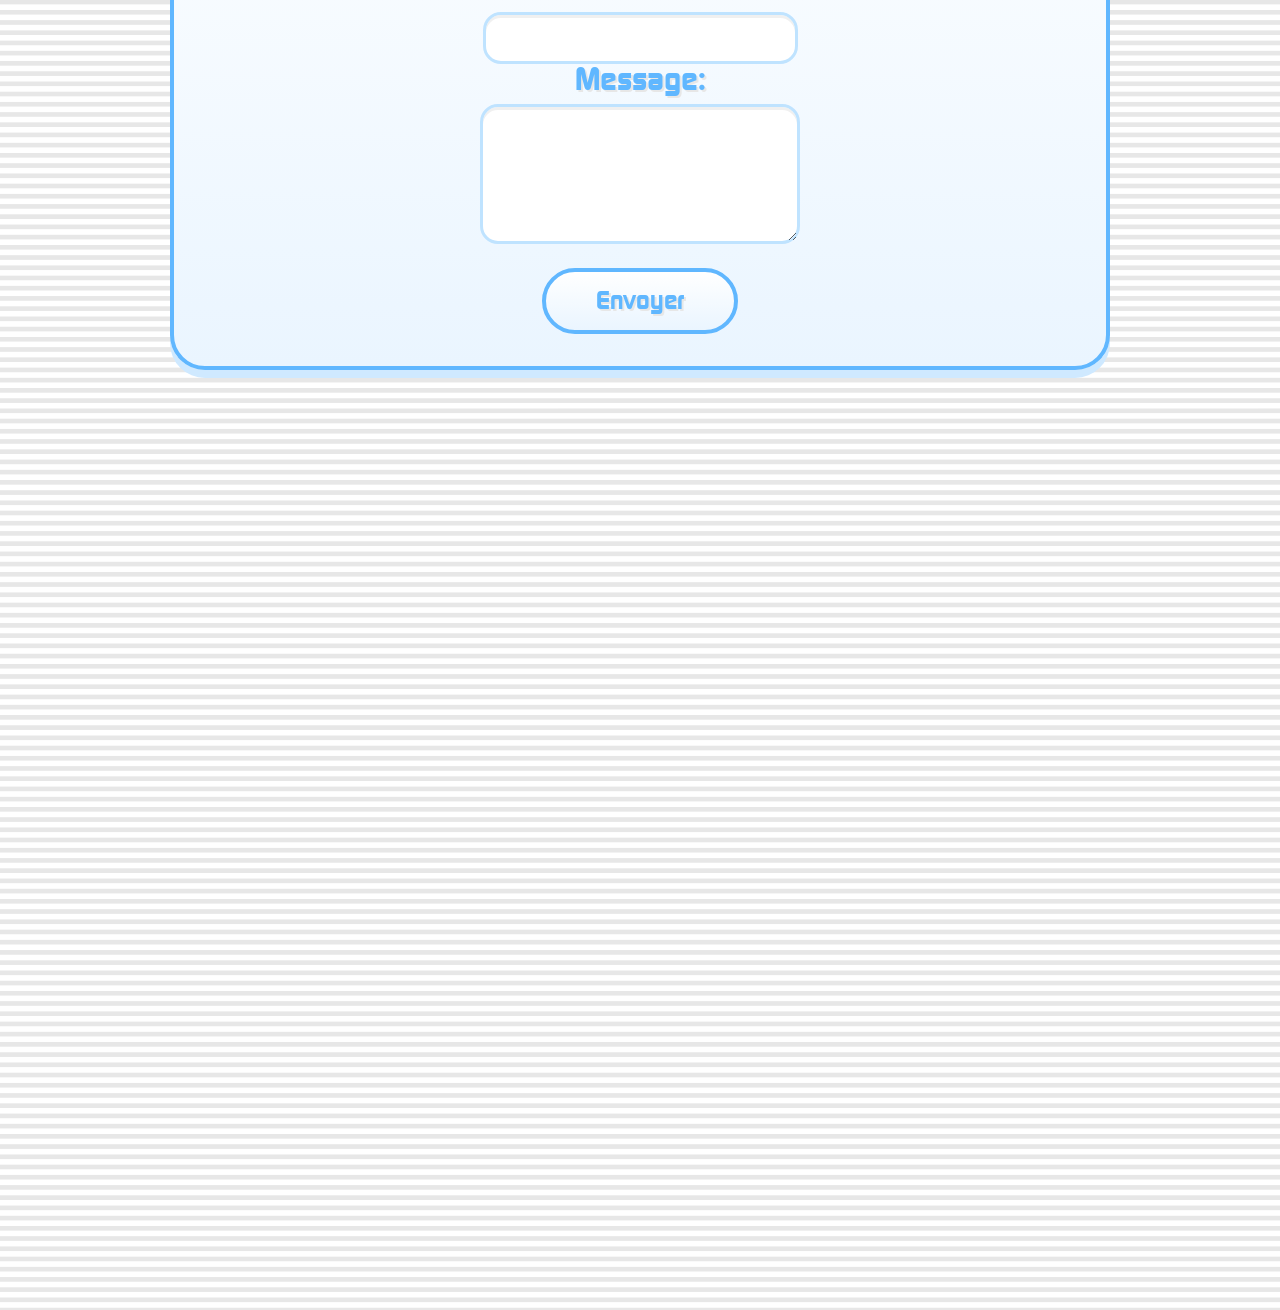
==== commit e23bd07d: "image gif" ====
--- a/index.html
+++ b/index.html
@@ -112,7 +112,7 @@
 
 <section id="autres-creations">
 	<h1>Mes autres creations informatiques</h1>
-	<img class="work-img" src="/Assets/Gifs/Under Construction Re GIF by KaoruHironaka.gif">
+	<img class="work-img" src="./Assets/Gifs/uc.gif" alt="Cet espace est en construction">
 
 </section>
 
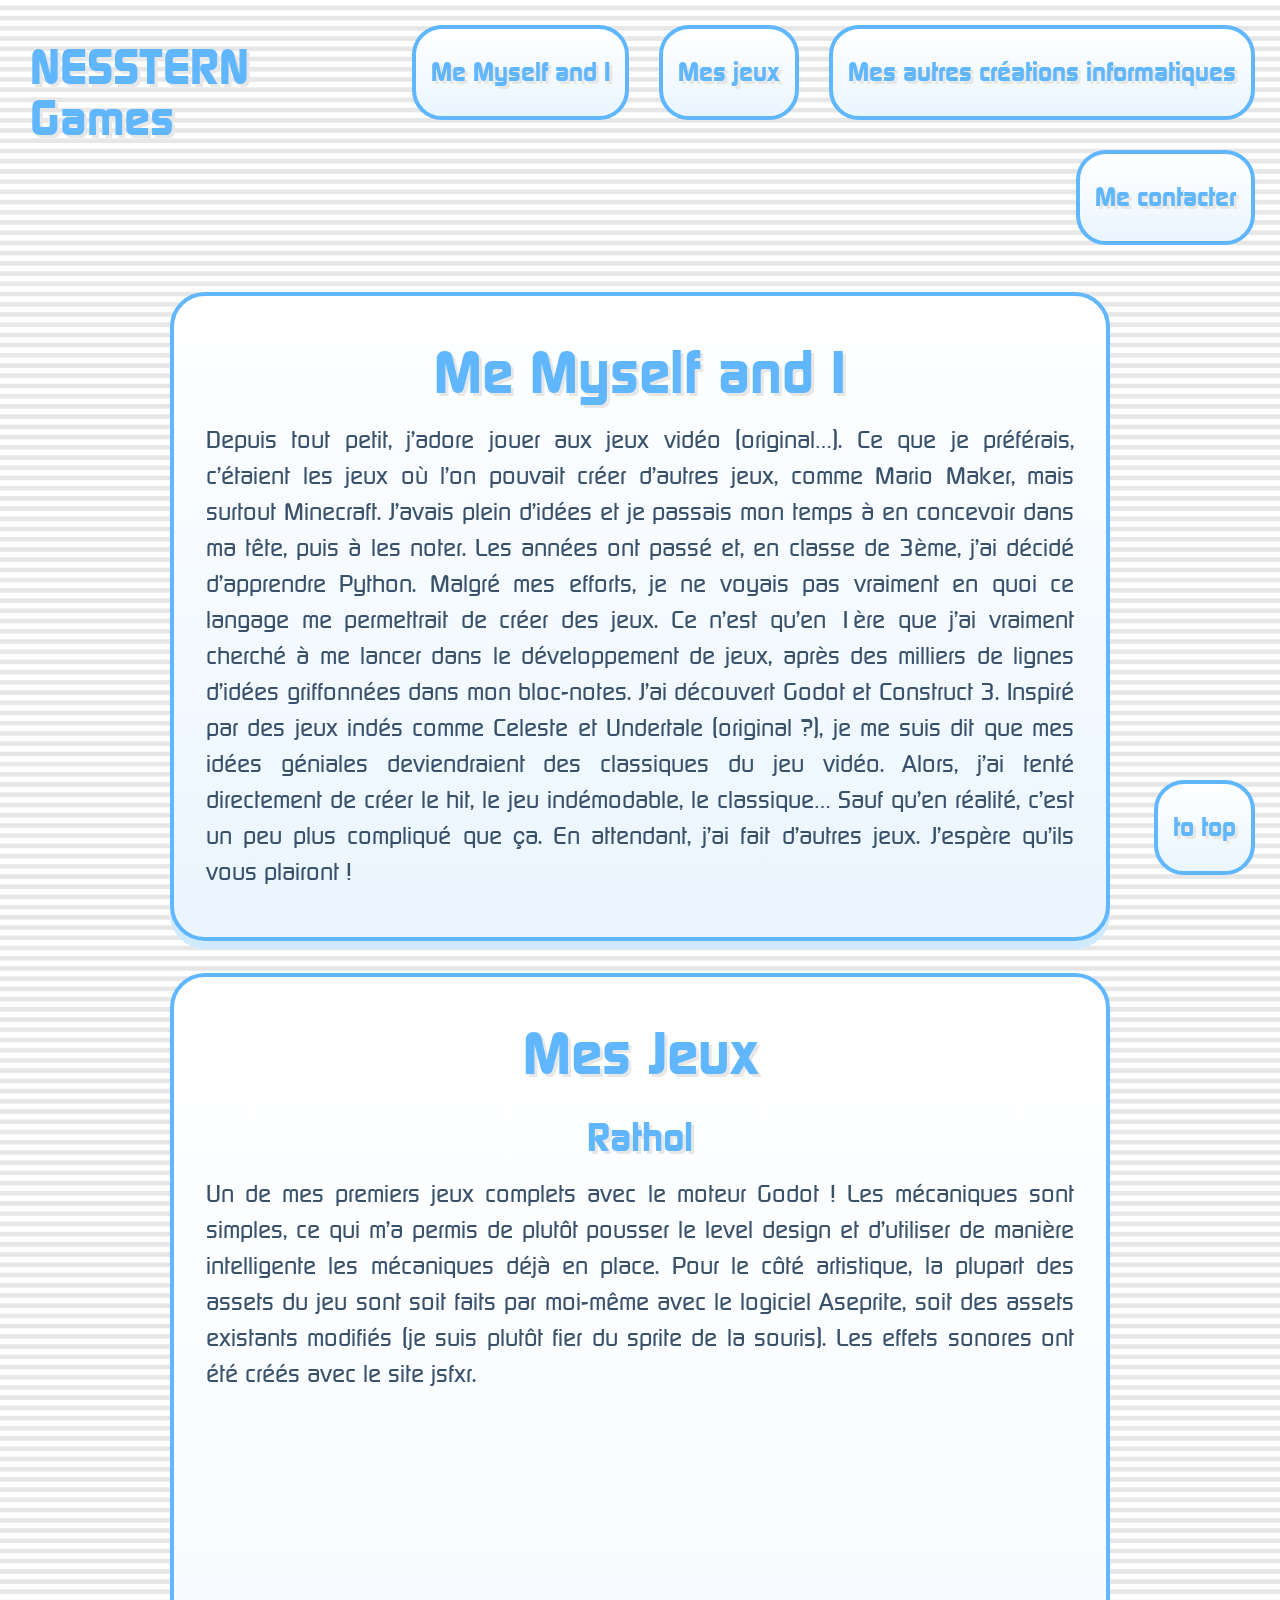
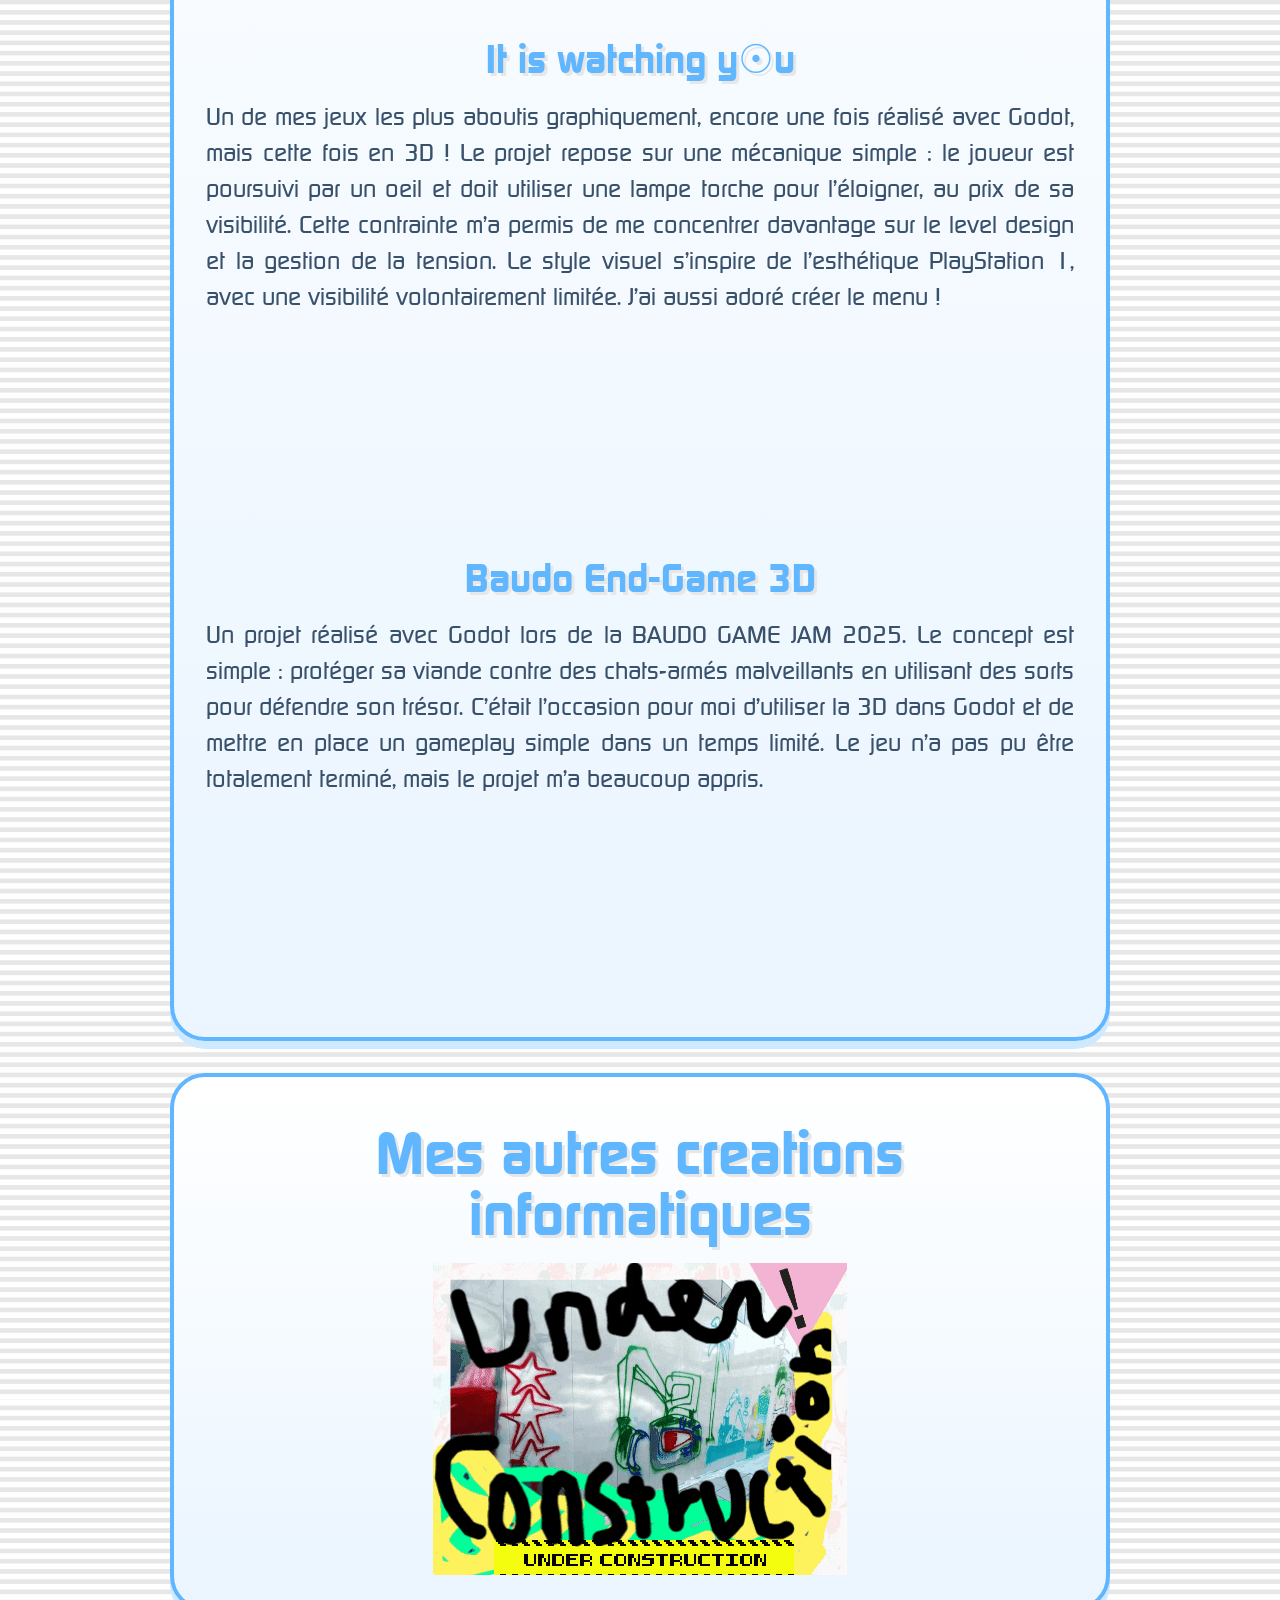
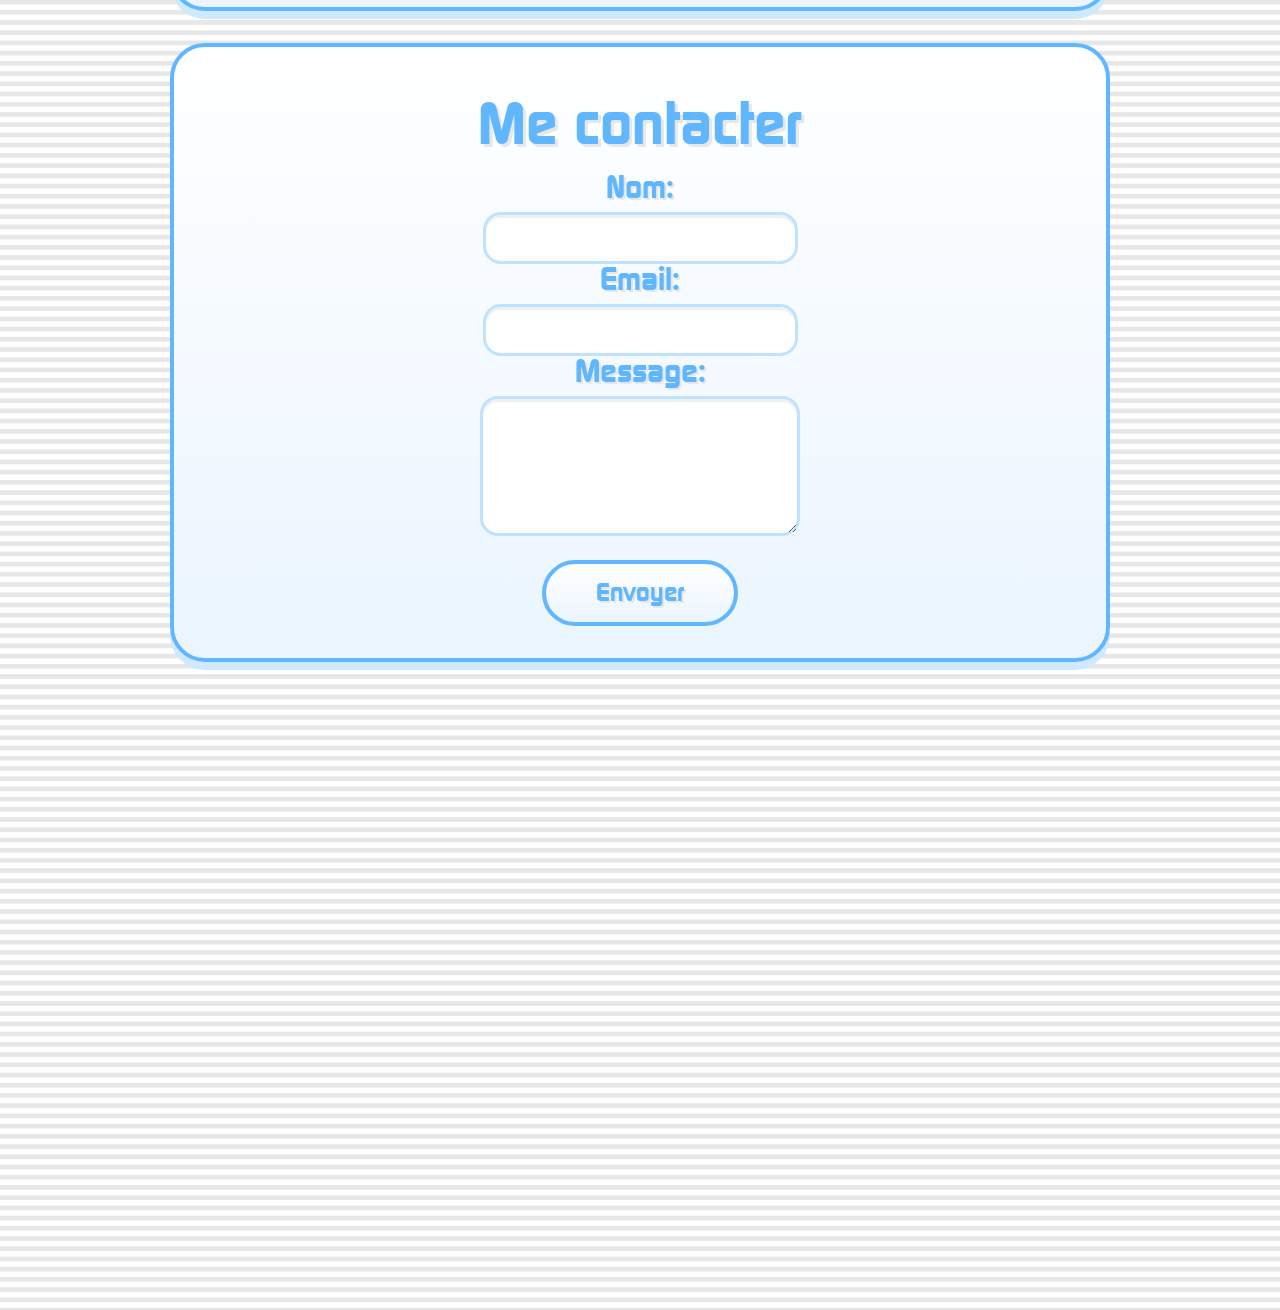
==== commit 6e82e004: "normalement c bon" ====
--- a/index.html
+++ b/index.html
@@ -112,7 +112,7 @@
 
 <section id="autres-creations">
 	<h1>Mes autres creations informatiques</h1>
-	<img class="work-img" src="./Assets/Gifs/uc.gif" alt="Cet espace est en construction">
+	<img class="work-img" src="./Assets/Gifs/Under Construction Re GIF by KaoruHironaka.gif" alt="Cet espace est en construction">
 
 </section>
 
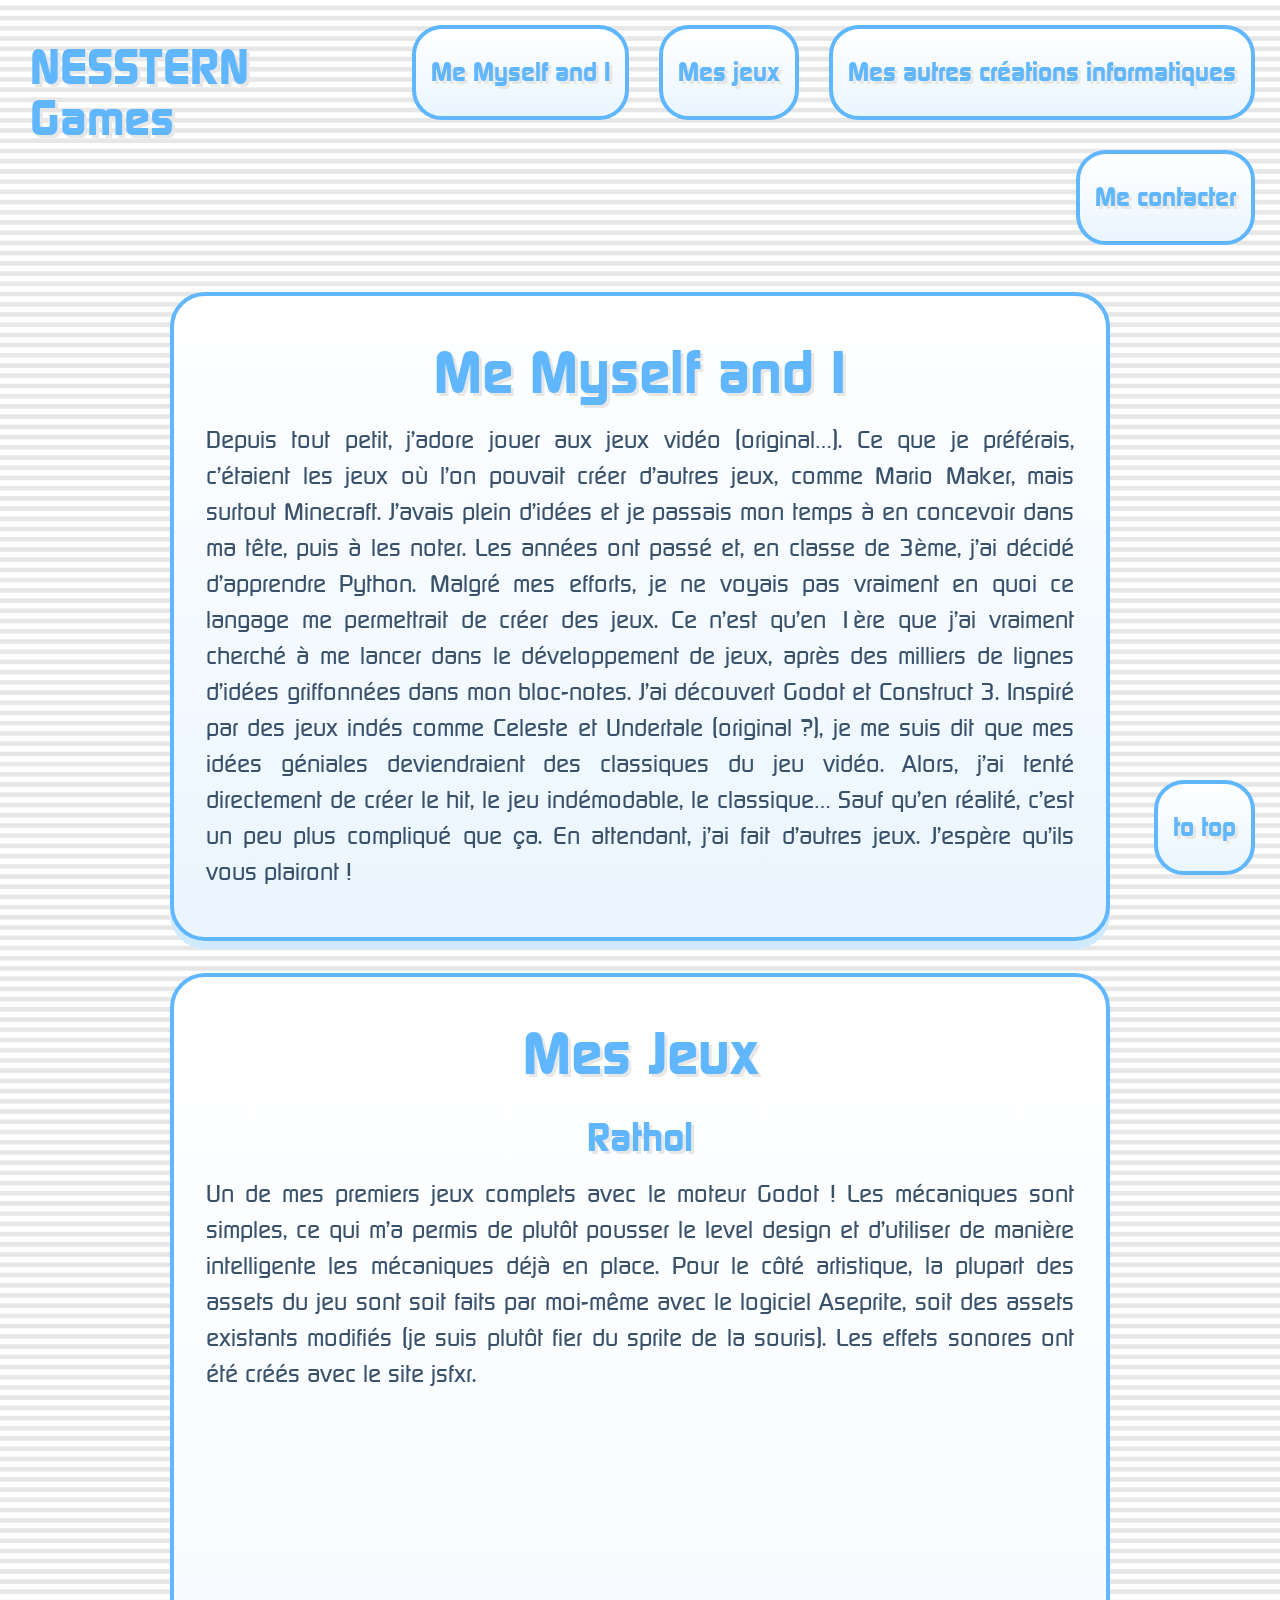
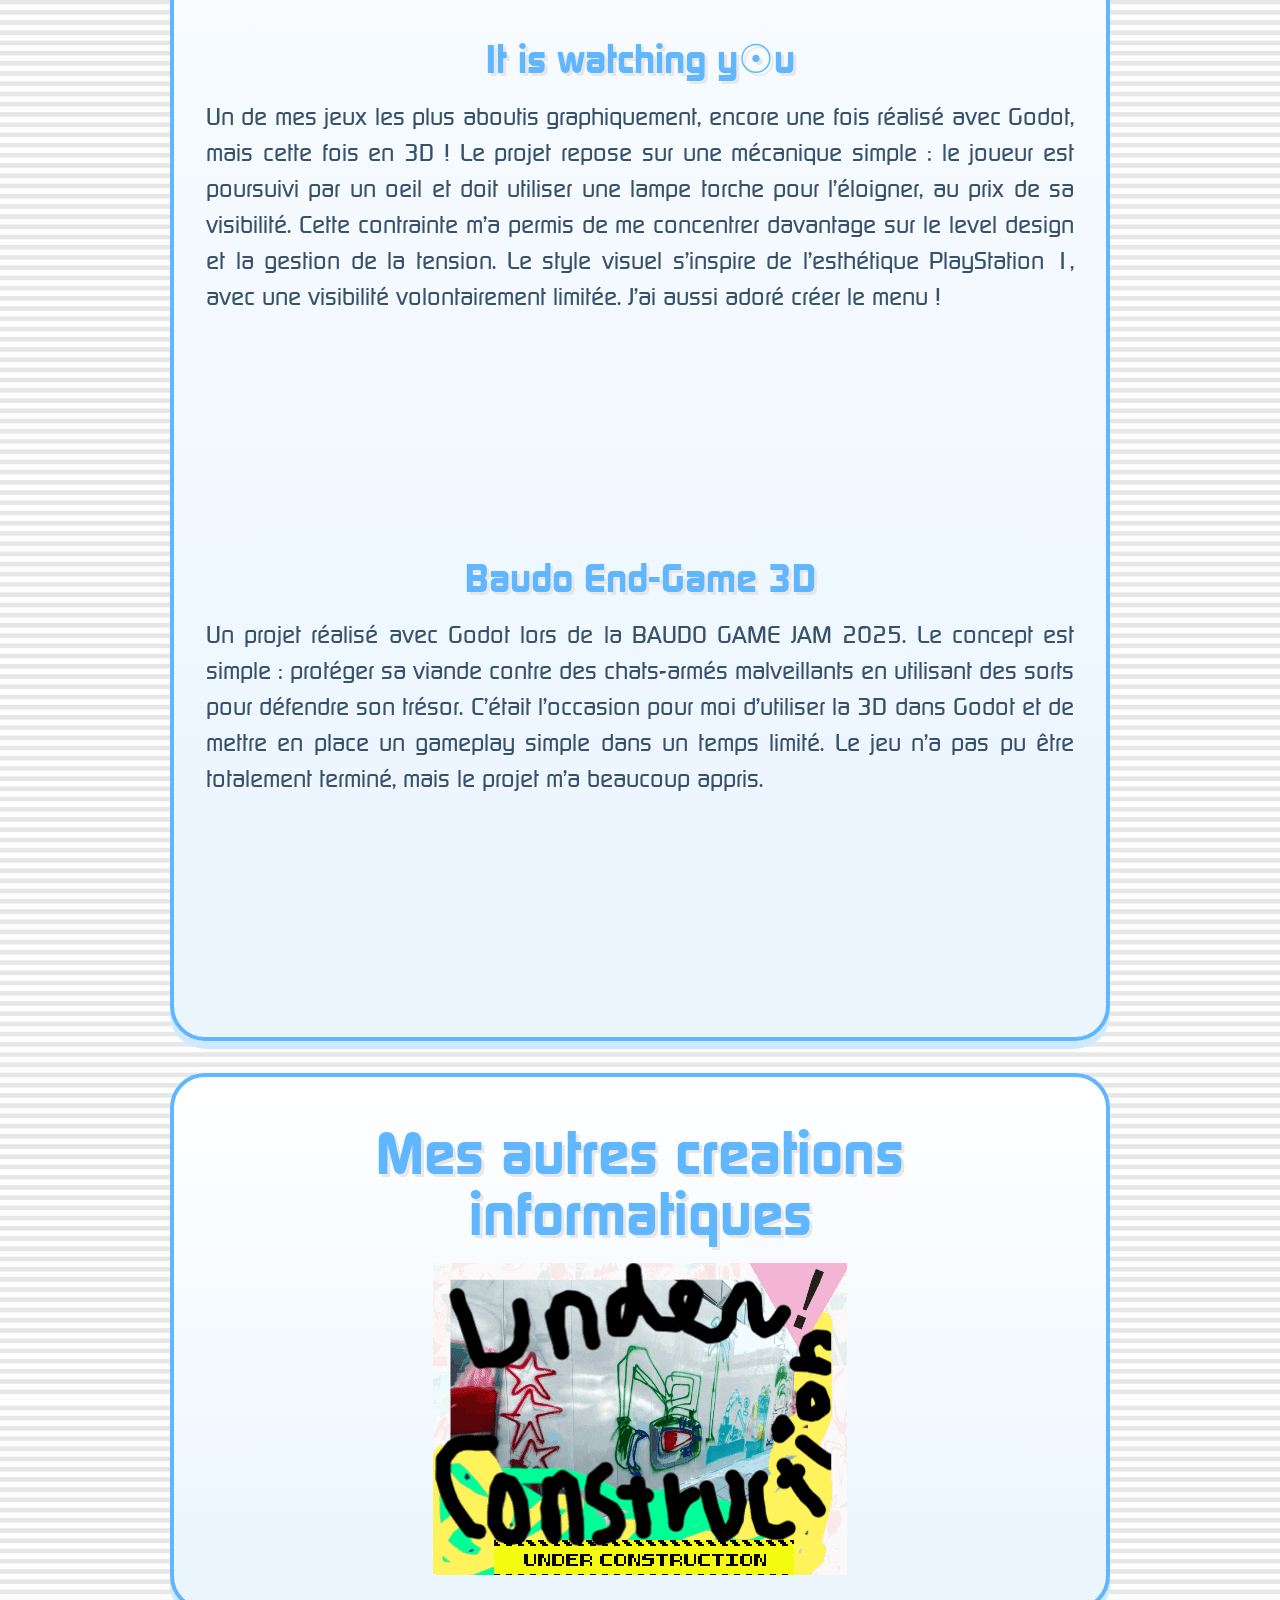
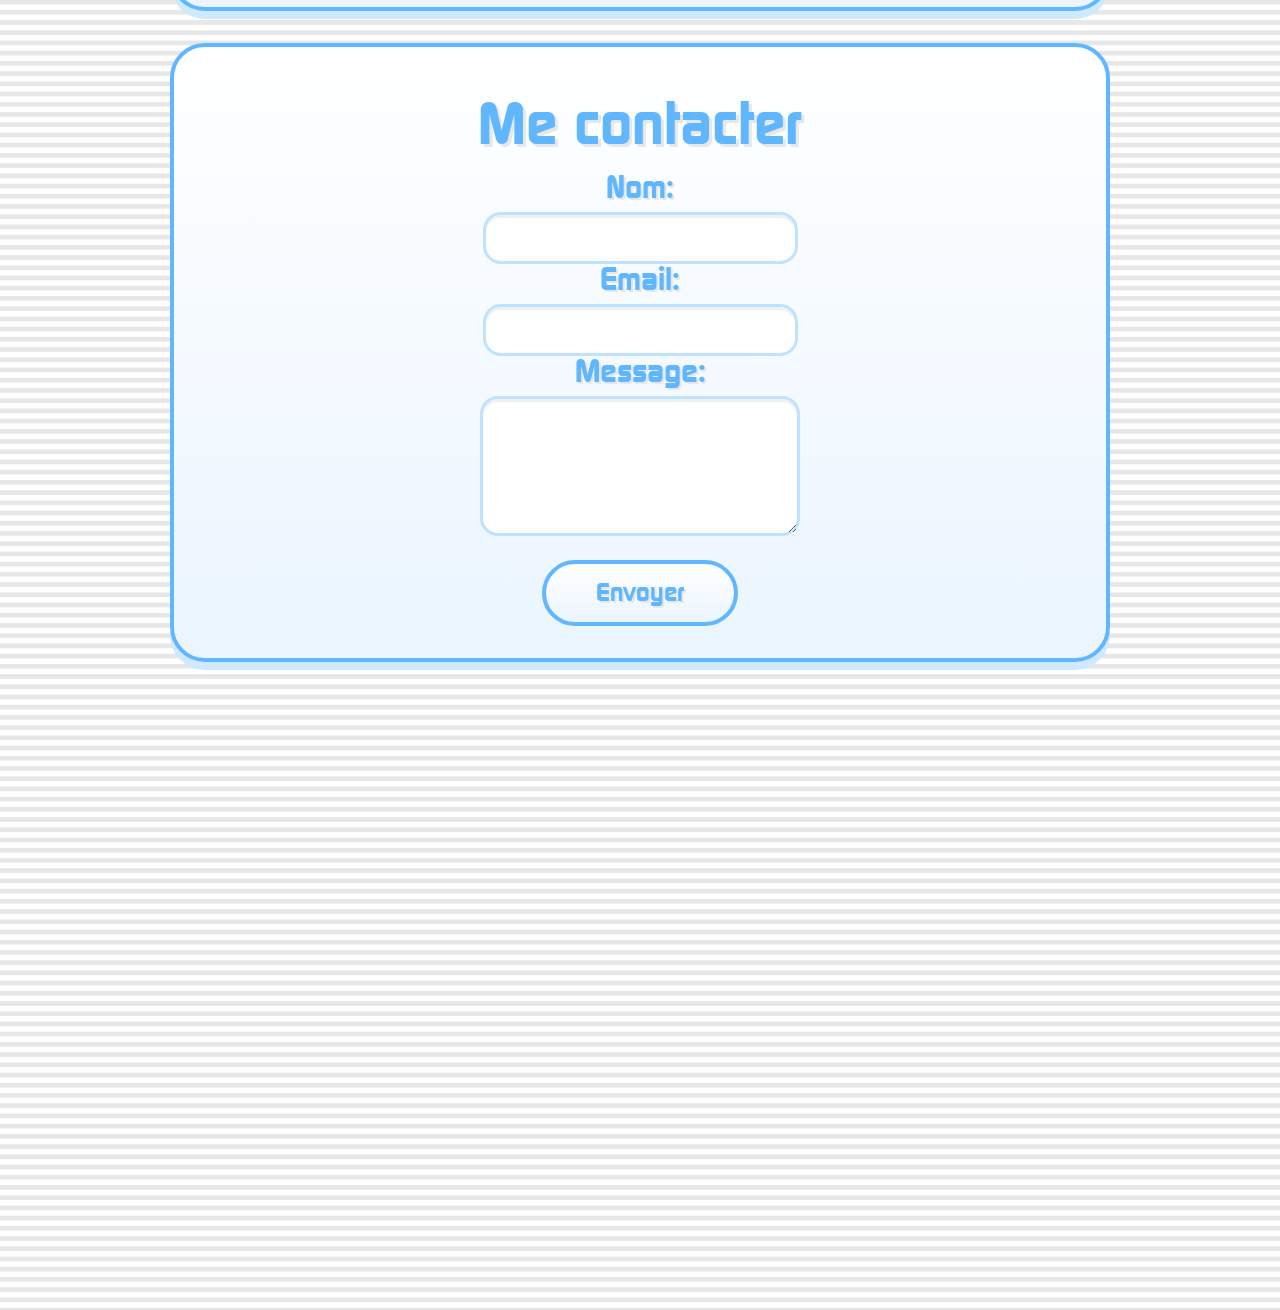
==== commit 6760857d: "stp" ====
--- a/index.html
+++ b/index.html
@@ -112,7 +112,7 @@
 
 <section id="autres-creations">
 	<h1>Mes autres creations informatiques</h1>
-	<img class="work-img" src="./Assets/Gifs/Under Construction Re GIF by KaoruHironaka.gif" alt="Cet espace est en construction">
+	<img class="work-img" src="Assets/Gifs/Under Construction Re GIF by KaoruHironaka.gif" alt="Cet espace est en construction">
 
 </section>
 
